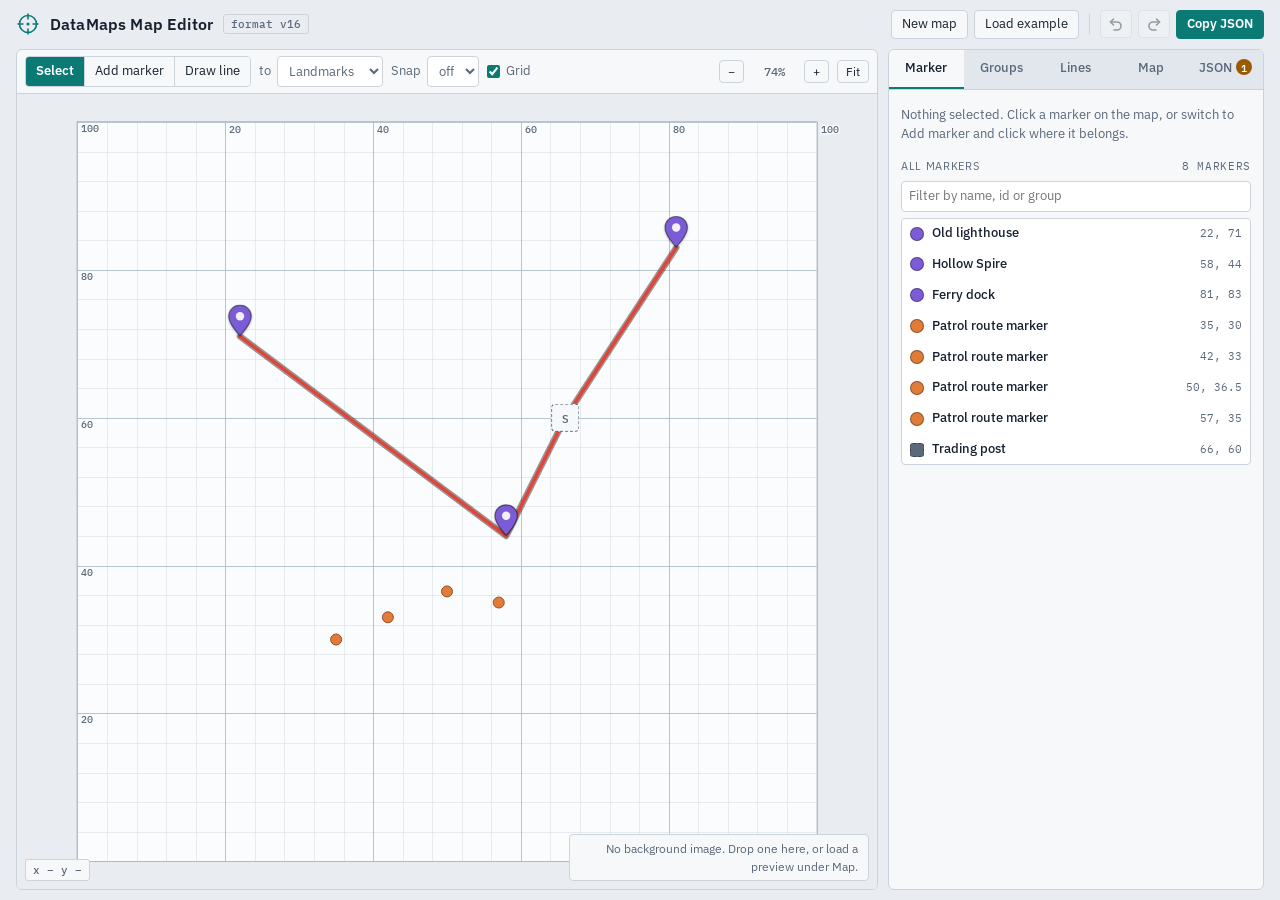
==== index.html @ ff197773 "Rename DataMaps Map Editor.html to index.html" ====
<!doctype html><html><head><meta charset=utf8><meta name=viewport content="width=device-width,initial-scale=1,viewport-fit=cover"><style>:root{color-scheme:light;box-sizing:border-box;padding-top:env(safe-area-inset-top,0px);padding-bottom:env(safe-area-inset-bottom,0px)}html{scroll-padding-top:env(safe-area-inset-top,0px)}body{margin:0;padding:0;font:14px -apple-system,BlinkMacSystemFont,sans-serif;background:#fff;color:#000}img{max-width:100%}[hidden]:not([hidden=until-found i]){display:none!important}</style></head><body>
<title>DataMaps Map Editor</title>
<meta name="claude:viewport-fit-sides" content="cover">
<link rel="preconnect" href="https://fonts.googleapis.com">
<link rel="stylesheet" href="https://fonts.googleapis.com/css2?family=IBM+Plex+Mono:wght@400;500&family=IBM+Plex+Sans:wght@400;500;600&display=swap">
<style>
/* Layout: a drafting workbench. Left is the pan/zoom map surface with its toolbar, right is a tabbed inspector (Marker, Groups, Map, JSON). Stacks on phones. */
:root{
  --bg:#e9edf1; --panel:#f7f8fa; --panel2:#e2e7ed; --field:#ffffff;
  --ink:#16202e; --muted:#5a687a; --line:#cbd3dd;
  --accent:#0b7a75; --accent-ink:#ffffff; --accent-soft:#d6ecea;
  --stage:#fbfcfd; --grid:#d5dce4; --grid-strong:#a7b6c6; --label:#5a687a;
  --danger:#b3261e; --warn:#9a5b00; --info:#2a5f9e; --sel:#e8590c;
  --sans:'IBM Plex Sans',system-ui,-apple-system,'Segoe UI',sans-serif;
  --mono:'IBM Plex Mono',ui-monospace,SFMono-Regular,Menlo,monospace;
}
@media (prefers-color-scheme: dark){
  :root:not([data-theme="light"]){
    --bg:#0e141b; --panel:#171f29; --panel2:#212b37; --field:#0f161e;
    --ink:#e4eaf1; --muted:#92a1b3; --line:#2b3745;
    --accent:#3cc4bb; --accent-ink:#06211f; --accent-soft:#143532;
    --stage:#0c1218; --grid:#1d2937; --grid-strong:#3a4c61; --label:#8b9bad;
    --danger:#ff8a80; --warn:#f0b35a; --info:#7ab2f2; --sel:#ff9f43;
    color-scheme:dark;
  }
}
:root[data-theme="dark"]{
  --bg:#0e141b; --panel:#171f29; --panel2:#212b37; --field:#0f161e;
  --ink:#e4eaf1; --muted:#92a1b3; --line:#2b3745;
  --accent:#3cc4bb; --accent-ink:#06211f; --accent-soft:#143532;
  --stage:#0c1218; --grid:#1d2937; --grid-strong:#3a4c61; --label:#8b9bad;
  --danger:#ff8a80; --warn:#f0b35a; --info:#7ab2f2; --sel:#ff9f43;
  color-scheme:dark;
}
*{box-sizing:border-box}
html,body{height:100%}
body{
  margin:0; background:var(--bg); color:var(--ink);
  font:13px/1.45 var(--sans);
  padding-block:0;
  padding-left:max(16px,env(safe-area-inset-left,0px));
  padding-right:max(16px,env(safe-area-inset-right,0px));
}
button,input,select,textarea{font:inherit;color:inherit}
.app{height:100%;display:grid;grid-template-rows:auto minmax(0,1fr);gap:10px;padding-block:10px}
.top{display:flex;align-items:center;gap:12px;flex-wrap:wrap;min-width:0}
.brand{display:flex;align-items:center;gap:10px;min-width:0}
.brand svg{flex:none;color:var(--accent)}
.brand h1{margin:0;font-size:16px;font-weight:600;letter-spacing:.01em;text-wrap:balance}
.chip{font:500 11px var(--mono);padding:2px 7px;border:1px solid var(--line);border-radius:3px;color:var(--muted)}
.actions{margin-left:auto;display:flex;align-items:center;gap:6px;flex-wrap:wrap}
.sep{width:1px;height:20px;background:var(--line);margin:0 4px}

.btn{display:inline-flex;align-items:center;justify-content:center;gap:6px;padding:5px 10px;border:1px solid var(--line);background:var(--panel);border-radius:4px;cursor:pointer;line-height:1.3;white-space:nowrap}
.btn:hover{background:var(--panel2)}
.btn:disabled{opacity:.4;cursor:default}
.btn.primary{background:var(--accent);border-color:var(--accent);color:var(--accent-ink);font-weight:600}
.btn.primary:hover{filter:brightness(1.08)}
.btn.danger{color:var(--danger);border-color:currentColor}
.btn.icon{padding:5px 7px}
.btn.small{padding:3px 8px;font-size:12px}
:focus-visible{outline:2px solid var(--accent);outline-offset:1px}

.work{display:grid;grid-template-columns:minmax(0,1fr) 376px;gap:10px;min-height:0}
.canvas-wrap,.side{display:flex;flex-direction:column;min-height:0;min-width:0;border:1px solid var(--line);border-radius:6px;background:var(--panel);overflow:hidden}
.toolbar{display:flex;align-items:center;gap:8px;flex-wrap:wrap;padding:6px 8px;border-bottom:1px solid var(--line)}
.toolbar .grow{flex:1}
.inl{display:inline-flex;align-items:center;gap:6px;color:var(--muted)}
.inl select{width:auto;max-width:170px}
.seg{display:inline-flex;border:1px solid var(--line);border-radius:4px;overflow:hidden}
.seg button{border:0;background:var(--panel);padding:5px 10px;cursor:pointer;border-right:1px solid var(--line)}
.seg button:last-child{border-right:0}
.seg button[aria-pressed="true"]{background:var(--accent);color:var(--accent-ink);font-weight:600}
#zoomlbl{font:500 12px var(--mono);min-width:44px;text-align:center;color:var(--muted)}

#vp{position:relative;flex:1;min-height:0;overflow:hidden;touch-action:none;background:var(--bg);cursor:grab;user-select:none;-webkit-user-select:none}
#vp.add{cursor:crosshair}
#vp.panning{cursor:grabbing}
#vp.dropping{outline:2px dashed var(--accent);outline-offset:-6px}
#stage{position:absolute;left:0;top:0;transform-origin:0 0;box-shadow:0 0 0 1px var(--grid-strong)}
#bgimg{position:absolute;inset:0;width:100%;height:100%;display:block;pointer-events:none;-webkit-user-drag:none}
#grid{position:absolute;inset:0;width:100%;height:100%;pointer-events:none}
#mlayer{position:absolute;inset:0;pointer-events:none;overflow:hidden}
#llayer{position:absolute;inset:0;width:100%;height:100%;pointer-events:none;overflow:hidden}
#llayer .lhit{fill:none;stroke:transparent;stroke-width:14;pointer-events:stroke;cursor:pointer}
#llayer .vtx{pointer-events:auto;cursor:move;fill:var(--panel);stroke:var(--accent);stroke-width:2.5}
#llayer .vtx.sel{fill:var(--sel);stroke:var(--sel)}
#llayer .mid{pointer-events:auto;cursor:copy;fill:var(--accent);opacity:.55}
#llayer .mid:hover{opacity:1}
#vp.line{cursor:crosshair}
.mk{position:absolute;left:0;top:0;width:0;height:0;pointer-events:auto;cursor:pointer}
.mk>*{position:absolute;display:block}
.mk .pin{filter:drop-shadow(0 1px 1px rgba(0,0,0,.35))}
.mk .dot{border-radius:50%;box-sizing:border-box}
.mk .ico{display:grid;place-items:center;border:1.5px dashed var(--muted);background:var(--panel);color:var(--muted);font:600 11px var(--mono);border-radius:4px;box-sizing:border-box}
.mk img.ico-img{object-fit:contain;image-rendering:auto}
.mk.sel .pin{filter:drop-shadow(0 0 0 var(--sel)) drop-shadow(0 0 3px var(--sel)) drop-shadow(0 0 3px var(--sel))}
.mk.sel .dot,.mk.sel .ico,.mk.sel .ico-img{outline:2px solid var(--sel);outline-offset:2px}
#readout{position:absolute;left:8px;bottom:8px;font:500 11px var(--mono);padding:3px 7px;background:var(--panel);border:1px solid var(--line);border-radius:3px;color:var(--muted);pointer-events:none}
#hint{position:absolute;right:8px;bottom:8px;max-width:min(300px,calc(100% - 190px));padding:5px 10px;background:var(--panel);border:1px solid var(--line);border-radius:4px;color:var(--muted);font-size:12px;text-align:right;pointer-events:none}

.tabs{display:flex;border-bottom:1px solid var(--line);background:var(--panel2)}
.tabs button{flex:1;border:0;background:transparent;padding:9px 6px;cursor:pointer;color:var(--muted);border-bottom:2px solid transparent;font-weight:500;position:relative}
.tabs button[aria-selected="true"]{color:var(--ink);background:var(--panel);border-bottom-color:var(--accent)}
.badge{display:inline-block;min-width:16px;padding:0 4px;margin-left:4px;border-radius:8px;background:var(--warn);color:var(--panel);font:600 10px/16px var(--mono);text-align:center}
.tabpanel{flex:1;min-height:0;overflow:auto;padding:12px}
.tabpanel[hidden]{display:none}

.f{display:grid;gap:3px;margin-bottom:10px;min-width:0}
.f>span,.lbl{font-size:11px;color:var(--muted);text-transform:uppercase;letter-spacing:.06em}
.f small{color:var(--muted);font-size:11px}
input[type=text],input[type=number],input[type=search],select,textarea{width:100%;min-width:0;background:var(--field);border:1px solid var(--line);border-radius:4px;padding:5px 7px}
input[type=color]{width:36px;height:28px;padding:1px;border:1px solid var(--line);border-radius:4px;background:var(--field);cursor:pointer}
textarea{resize:vertical;font-family:var(--mono);font-size:12px;tab-size:2}
input[type=checkbox]{accent-color:var(--accent);margin:0}
.row2{display:grid;grid-template-columns:1fr 1fr;gap:8px}
.chk{display:flex;align-items:center;gap:8px;margin-bottom:8px}
.inline{display:flex;gap:6px;align-items:center}
.sechead{display:flex;align-items:center;justify-content:space-between;margin:16px 0 6px;font-size:11px;text-transform:uppercase;letter-spacing:.06em;color:var(--muted)}
.sechead:first-child{margin-top:0}
.empty{color:var(--muted);margin:4px 0 10px}
.mk-head{display:flex;align-items:center;gap:8px;margin-bottom:10px}
.mk-head b{min-width:0;overflow:hidden;text-overflow:ellipsis;white-space:nowrap}
.sw{flex:none;width:14px;height:14px;border-radius:50%;border:1px solid rgba(0,0,0,.35);background:var(--muted)}
.sw.sq{border-radius:3px;border-style:dashed}
.btnrow{display:flex;gap:6px;flex-wrap:wrap}

.list{display:grid;gap:2px;max-height:300px;overflow:auto;border:1px solid var(--line);border-radius:4px;background:var(--field);margin-top:6px}
.list .row{display:flex;align-items:center;gap:8px;border:0;background:transparent;padding:5px 8px;text-align:left;cursor:pointer;min-width:0}
.list .row:hover{background:var(--panel2)}
.list .row[aria-current="true"]{background:var(--accent-soft)}
.list .row b{flex:1;min-width:0;overflow:hidden;text-overflow:ellipsis;white-space:nowrap;font-weight:500}
.list .row code,.mono{font-family:var(--mono);font-size:11px;color:var(--muted)}
.list .more{padding:6px 8px;color:var(--muted);font-size:12px}

.gcard{border:1px solid var(--line);border-radius:5px;margin-bottom:8px;background:var(--field);overflow:hidden}
.gcard.active{border-color:var(--accent)}
.ghead{display:flex;align-items:center;gap:8px;padding:6px 8px;cursor:pointer;min-width:0}
.ghead .gname{flex:1;min-width:0;overflow:hidden;text-overflow:ellipsis;white-space:nowrap;font-weight:500}
.ghead .gcount{font:500 11px var(--mono);color:var(--muted)}
.eye{border:0;background:transparent;padding:2px;cursor:pointer;color:var(--ink);display:grid;place-items:center}
.eye[aria-pressed="false"]{color:var(--muted);opacity:.6}
.geditor{padding:10px;border-top:1px solid var(--line);background:var(--panel)}
.colorrow{display:flex;align-items:center;gap:8px}
.colorrow code{font-family:var(--mono);font-size:11px;color:var(--muted)}

.warns{display:grid;gap:4px;margin-bottom:12px}
.warn{display:flex;gap:8px;padding:6px 8px;border:1px solid var(--line);border-left-width:3px;border-radius:3px;background:var(--field);font-size:12px}
.warn.w{border-left-color:var(--warn)} .warn.e{border-left-color:var(--danger)} .warn.i{border-left-color:var(--info)}
.warn.ok{border-left-color:var(--accent)}
#out,#in{width:100%;min-height:200px;white-space:pre;overflow:auto;font-size:11.5px;line-height:1.5}
#in{min-height:110px}
.err{color:var(--danger);font-size:12px;margin:6px 0 0;white-space:pre-wrap}
.note{font-size:12px;color:var(--muted);margin:0 0 10px}
code.k{font-family:var(--mono);font-size:11.5px;background:var(--panel2);padding:0 4px;border-radius:3px}

#toast{position:fixed;left:50%;bottom:calc(18px + env(safe-area-inset-bottom,0px));transform:translate(-50%,20px);opacity:0;pointer-events:none;background:var(--ink);color:var(--bg);padding:8px 14px;border-radius:5px;font-size:13px;transition:opacity .18s,transform .18s;z-index:30;max-width:calc(100% - 32px)}
#toast.show{opacity:1;transform:translate(-50%,0)}
@media (prefers-reduced-motion:reduce){#toast{transition:none}}

@media (max-width:860px){
  html,body{height:auto}
  .app{height:auto;min-height:100%;grid-template-rows:auto auto}
  .work{grid-template-columns:minmax(0,1fr)}
  .canvas-wrap{height:auto}
  #vp{flex:none;height:56vh;min-height:300px}
  .side{overflow:visible}
  .tabpanel{overflow:visible}
  .list{max-height:260px}
  .actions{margin-left:0}
}
</style>

<div class="app">
  <header class="top">
    <div class="brand">
      <svg width="24" height="24" viewBox="0 0 24 24" fill="none" stroke="currentColor" stroke-width="1.6" aria-hidden="true"><circle cx="12" cy="12" r="8.5"/><path d="M12 1.5v6M12 16.5v6M1.5 12h6M16.5 12h6"/><circle cx="12" cy="12" r="1.6" fill="currentColor" stroke="none"/></svg>
      <h1>DataMaps Map Editor</h1>
      <span class="chip">format v16</span>
    </div>
    <div class="actions">
      <button class="btn" id="b-new" type="button">New map</button>
      <button class="btn" id="b-ex" type="button">Load example</button>
      <span class="sep"></span>
      <button class="btn icon" id="b-undo" type="button" aria-label="Undo" title="Undo (Ctrl+Z)"><svg width="16" height="16" viewBox="0 0 16 16" fill="none" stroke="currentColor" stroke-width="1.6" stroke-linecap="round" stroke-linejoin="round"><path d="M5.5 3 2.5 6l3 3"/><path d="M2.5 6h6.5a4 4 0 0 1 0 8H6"/></svg></button>
      <button class="btn icon" id="b-redo" type="button" aria-label="Redo" title="Redo (Ctrl+Shift+Z)"><svg width="16" height="16" viewBox="0 0 16 16" fill="none" stroke="currentColor" stroke-width="1.6" stroke-linecap="round" stroke-linejoin="round"><path d="m10.5 3 3 3-3 3"/><path d="M13.5 6H7a4 4 0 0 0 0 8h3"/></svg></button>
      <button class="btn primary" id="b-copy" type="button">Copy JSON</button>
    </div>
  </header>

  <main class="work">
    <section class="canvas-wrap" aria-label="Map surface">
      <div class="toolbar">
        <div class="seg" role="group" aria-label="Tool">
          <button type="button" id="t-select" aria-pressed="true" title="Select and move markers (Esc)">Select</button>
          <button type="button" id="t-add" aria-pressed="false" title="Click the map to add a marker (A)">Add marker</button>
          <button type="button" id="t-line" aria-pressed="false" title="Click to place line points. Double-click or Enter to finish (L)">Draw line</button>
        </div>
        <label class="inl">to <select id="active-group" aria-label="Group for new markers"></select></label>
        <label class="inl">Snap <select id="snap" aria-label="Snap to grid"><option value="0">off</option><option value="1">1</option><option value="5">5</option><option value="10">10</option></select></label>
        <label class="inl"><input type="checkbox" id="show-grid" checked> Grid</label>
        <span class="grow"></span>
        <button class="btn small" id="z-out" type="button" aria-label="Zoom out">−</button>
        <span id="zoomlbl">100%</span>
        <button class="btn small" id="z-in" type="button" aria-label="Zoom in">+</button>
        <button class="btn small" id="z-fit" type="button" title="Fit map to view (F)">Fit</button>
      </div>
      <div id="vp">
        <div id="stage"><img id="bgimg" alt="" hidden></div>
        <canvas id="grid"></canvas>
        <svg id="llayer" aria-hidden="true"></svg>
        <div id="mlayer"></div>
        <div id="hint">No background image. Drop one here, or load a preview under Map.</div>
        <div id="readout">x – y –</div>
      </div>
    </section>

    <aside class="side">
      <div class="tabs" role="tablist" aria-label="Inspector">
        <button type="button" role="tab" id="tab-marker" aria-selected="true" data-tab="marker">Marker</button>
        <button type="button" role="tab" id="tab-groups" aria-selected="false" data-tab="groups">Groups</button>
        <button type="button" role="tab" id="tab-lines" aria-selected="false" data-tab="lines">Lines</button>
        <button type="button" role="tab" id="tab-map" aria-selected="false" data-tab="map">Map</button>
        <button type="button" role="tab" id="tab-json" aria-selected="false" data-tab="json">JSON<span class="badge" id="warn-badge" hidden>0</span></button>
      </div>

      <div class="tabpanel" id="p-marker" role="tabpanel" aria-labelledby="tab-marker">
        <div id="mk-form"></div>
        <div class="sechead"><span>All markers</span><span id="mk-total" class="mono"></span></div>
        <input type="search" id="mk-filter" placeholder="Filter by name, id or group" aria-label="Filter markers">
        <div id="mk-list" class="list"></div>
      </div>

      <div class="tabpanel" id="p-groups" role="tabpanel" aria-labelledby="tab-groups" hidden>
        <p class="note">Every marker belongs to one group. Groups appear in the map legend, and each group uses one style.</p>
        <div class="btnrow" style="margin-bottom:10px"><button class="btn" id="g-add" type="button">Add group</button></div>
        <div id="groups"></div>
        <input type="file" id="icon-file" accept="image/*" hidden>
      </div>

      <div class="tabpanel" id="p-lines" role="tabpanel" aria-labelledby="tab-lines" hidden>
        <p class="note">Lines are saved as polyline overlays on the background, using the coordinate system you set. Use them for train lines, roads or borders. Points snap to nearby markers, so a line can run through stations.</p>
        <div id="l-warn" class="note" hidden>This map has multiple backgrounds. Their overlays are kept in the JSON but can't be edited here.</div>
        <div class="btnrow" style="margin-bottom:10px"><button class="btn" id="l-new" type="button">Draw new line</button></div>
        <div id="l-list" class="list" style="margin-top:0;margin-bottom:12px"></div>
        <div id="l-edit"></div>
      </div>

      <div class="tabpanel" id="p-map" role="tabpanel" aria-labelledby="tab-map" hidden>
        <div class="sechead"><span>Schema</span></div>
        <label class="f"><span>$schema URL</span><input type="text" id="schema" spellcheck="false"><small>Defaults to dovedale.wiki. Edit it if your extension path differs.</small></label>

        <div class="sechead"><span>Background</span></div>
        <label class="f"><span>Image file name on the wiki</span><input type="text" id="bg-image" placeholder="e.g. Throne World map.jpg" spellcheck="false"></label>
        <div class="btnrow" style="margin-bottom:10px">
          <button class="btn" id="bg-pick" type="button">Load preview image…</button>
          <button class="btn" id="bg-clear" type="button">Remove</button>
        </div>
        <input type="file" id="bg-file" accept="image/*" hidden>
        <p class="note">The preview stays in this browser. Only the file name goes into the JSON, so upload the same image to your wiki.</p>
        <label class="chk"><input type="checkbox" id="bg-pix"> Pixelated (keep pixel art sharp)</label>
        <div id="bg-extra" class="note" hidden></div>

        <div class="sechead"><span>Coordinate system</span></div>
        <label class="chk"><input type="checkbox" id="crs-default"> Use the wiki default (0–100, Y grows upward)</label>
        <div class="f"><span>Axis order</span>
          <select id="crs-order"><option value="latlon">latlon: [Y, X]</option><option value="yx">yx: [Y, X]</option><option value="xy">xy: [X, Y]</option></select>
        </div>
        <div class="row2">
          <label class="f"><span id="l-tl-a">topLeft Y</span><input type="number" step="any" id="crs-tl-a"></label>
          <label class="f"><span id="l-tl-b">topLeft X</span><input type="number" step="any" id="crs-tl-b"></label>
          <label class="f"><span id="l-br-a">bottomRight Y</span><input type="number" step="any" id="crs-br-a"></label>
          <label class="f"><span id="l-br-b">bottomRight X</span><input type="number" step="any" id="crs-br-b"></label>
        </div>
        <div class="btnrow" style="margin-bottom:6px">
          <button class="btn small" id="pre-up" type="button">0–100, Y up</button>
          <button class="btn small" id="pre-down" type="button">0–100, Y down</button>
          <button class="btn small" id="pre-px" type="button">Image pixels</button>
        </div>
        <p class="note">The corners are the real corners of the image. If topLeft has the larger Y, Y grows upward. Changing them moves markers visually, not numerically.</p>

        <div class="sechead"><span>Settings</span></div>
        <div class="f"><span>Backdrop color</span>
          <div class="colorrow"><input type="color" id="bd-color" value="#0b120d"><code id="bd-val">none</code><button class="btn small" id="bd-clear" type="button">Clear</button></div>
        </div>
        <label class="chk"><input type="checkbox" id="show-coords"> Show cursor coordinates on the wiki</label>
      </div>

      <div class="tabpanel" id="p-json" role="tabpanel" aria-labelledby="tab-json" hidden>
        <div class="sechead"><span>Checks</span></div>
        <div class="warns" id="warns"></div>
        <div class="sechead"><span>Map source</span><button class="btn small" id="out-copy" type="button">Copy</button></div>
        <textarea id="out" readonly spellcheck="false" aria-label="Generated JSON"></textarea>
        <p class="note" style="margin-top:8px">Paste this into the <code class="k">Map:</code> page's source editor.</p>
        <div class="sechead"><span>Load existing JSON</span></div>
        <textarea id="in" spellcheck="false" placeholder="Paste a DataMaps JSON document here to edit it" aria-label="JSON to load"></textarea>
        <div class="btnrow" style="margin-top:6px"><button class="btn" id="b-load" type="button">Load JSON</button></div>
        <div class="err" id="in-err"></div>
      </div>
    </aside>
  </main>
</div>
<div id="toast" role="status" aria-live="polite"></div>

<script>
(() => {
'use strict';
const $ = (s, r = document) => r.querySelector(s);
const $$ = (s, r = document) => [...r.querySelectorAll(s)];
const esc = s => String(s ?? '').replace(/[&<>"']/g, c => ({'&':'&amp;','<':'&lt;','>':'&gt;','"':'&quot;',"'":'&#39;'}[c]));
const clamp = (v, a, b) => Math.min(b, Math.max(a, v));
const rnd = n => Math.round(n * 1000) / 1000;
const ID_RE = /^[A-Za-z0-9_-]+$/;
const SCHEMA = 'https://dovedale.wiki/extensions/DataMaps/schemas/v17.json';
const PALETTE = ['#7c5cd6','#e07b39','#2a9d8f','#d94f70','#3d7be0','#8a9a1b','#c58a00','#5b6b7c'];
const KNOWN_TOP = ['$schema','crs','background','backgrounds','settings','groups','markers'];

/* ---------- document model ---------- */
const defaultCrs = () => ({ order: 'latlon', topLeft: [100, 0], bottomRight: [0, 100] });
const blankDoc = () => ({
  $schema: SCHEMA, crs: defaultCrs(), useDefaultCrs: true,
  background: { image: '' }, settings: { backdropColor: '', showCoordinates: true },
  groups: {}, markers: {}, lines: [], otherOverlays: [], extra: {}
});
function exampleDoc() {
  const d = blankDoc();
  d.groups = {
    landmarks: { name: 'Landmarks', pinColor: '#7c5cd6', size: 32, article: 'Landmarks' },
    patrols: { name: 'Patrol route', fillColor: '#e07b39', size: 6, strokeWidth: 1 },
    shops: { name: 'Shops', icon: 'Shop icon.png', size: [28, 28] }
  };
  d.markers = {
    landmarks: [
      { id: 'old-lighthouse', x: 22, y: 71, name: 'Old lighthouse', description: 'Visible from the south coast.\nThe lamp room is locked.', article: 'Old lighthouse' },
      { x: 58, y: 44, name: 'Hollow Spire' },
      { x: 81, y: 83, name: 'Ferry dock' }
    ],
    patrols: [{ x: 35, y: 30 }, { x: 42, y: 33 }, { x: 50, y: 36.5 }, { x: 57, y: 35 }],
    shops: [{ x: 66, y: 60, name: 'Trading post' }]
  };
  d.lines = [{ name: 'Coast line', color: '#e0453a', pts: [[22, 71], [58, 44], [66, 60], [81, 83]] }];
  return d;
}
let doc = exampleDoc();

const ui = {
  selL: null, selV: null, lineOpen: false, cur: null, armLine: null,
  sel: null, active: null, tool: 'select', hidden: new Set(), exp: null, armDel: null,
  k: 1, tx: 0, ty: 0, imgs: {}, snap: 0, grid: true, tab: 'marker', fitted: false, iconFor: null
};
const vp = $('#vp'), stage = $('#stage'), bgimg = $('#bgimg'), mlayer = $('#mlayer'), gridc = $('#grid');

/* ---------- coordinates ---------- */
function bounds() {
  const c = doc.crs, tl = c.topLeft, br = c.bottomRight;
  return c.order === 'xy'
    ? { x0: tl[0], y0: tl[1], x1: br[0], y1: br[1] }
    : { y0: tl[0], x0: tl[1], y1: br[0], x1: br[1] };
}
function bgPreview() {
  const name = doc.background.image || (doc.extra.backgrounds && doc.extra.backgrounds[0] && doc.extra.backgrounds[0].image);
  return (name && ui.imgs[name]) || null;
}
function view() {
  const b = bounds(); const im = bgPreview();
  const dx = (b.x1 - b.x0) || 1, dy = (b.y1 - b.y0) || 1;
  let W, H;
  if (im) { W = im.w; H = im.h; }
  else { const a = Math.abs(dx / dy); if (a >= 1) { W = 1000; H = 1000 / a; } else { H = 1000; W = 1000 * a; } }
  return { b, dx, dy, W, H };
}
const toScreen = (v, x, y) => ({ sx: ui.tx + (x - v.b.x0) / v.dx * v.W * ui.k, sy: ui.ty + (y - v.b.y0) / v.dy * v.H * ui.k });
const fromScreen = (v, sx, sy) => ({ x: v.b.x0 + (sx - ui.tx) / (v.W * ui.k) * v.dx, y: v.b.y0 + (sy - ui.ty) / (v.H * ui.k) * v.dy });
const snapv = n => ui.snap ? Math.round(n / ui.snap) * ui.snap : n;

/* ---------- groups and markers helpers ---------- */
const gStyle = g => ('icon' in g) ? 'icon' : ('pinColor' in g ? 'pin' : 'circle');
function hex6(c, def = '#888888') {
  if (typeof c !== 'string') return def;
  c = c.trim();
  if (/^#[0-9a-f]{6}$/i.test(c)) return c.toLowerCase();
  const m = /^#([0-9a-f])([0-9a-f])([0-9a-f])$/i.exec(c);
  return m ? ('#' + m[1] + m[1] + m[2] + m[2] + m[3] + m[3]).toLowerCase() : def;
}
const groupColor = g => hex6(g.pinColor || g.fillColor, '#888888');
const curMarker = () => ui.sel && doc.markers[ui.sel.g] && doc.markers[ui.sel.g][ui.sel.i] || null;
function sizeWH(g) {
  const s = g.size;
  if (Array.isArray(s)) return [Number(s[0]) || 32, Number(s[1]) || 32];
  return [Number(s) || 32, Number(s) || 32];
}
function nextGroupId() { let n = 1; while (doc.groups['group-' + n]) n++; return 'group-' + n; }

/* ---------- history ---------- */
const hist = { stack: [], i: -1, timer: null };
const DRAFT = 'datamaps-editor-draft-v1';
function pushHist() {
  clearTimeout(hist.timer); hist.timer = null;
  const s = JSON.stringify(doc);
  if (hist.stack[hist.i] !== s) {
    hist.stack = hist.stack.slice(0, hist.i + 1); hist.stack.push(s);
    if (hist.stack.length > 100) hist.stack.shift();
    hist.i = hist.stack.length - 1;
    try { localStorage.setItem(DRAFT, s); } catch (e) {}
  }
  updateUndoBtns();
}
function scheduleHist() { clearTimeout(hist.timer); hist.timer = setTimeout(pushHist, 450); updateUndoBtns(); }
function updateUndoBtns() { $('#b-undo').disabled = !(hist.i > 0 || hist.timer); $('#b-redo').disabled = !(hist.i < hist.stack.length - 1 && !hist.timer); }
function restore(s) {
  doc = JSON.parse(s);
  if (ui.sel && !curMarker()) ui.sel = null;
  if (ui.selL != null && !doc.lines[ui.selL]) { ui.selL = null; ui.selV = null; ui.lineOpen = false; }
  else if (ui.selL != null && ui.selV != null && !doc.lines[ui.selL].pts[ui.selV]) ui.selV = null;
  if (!doc.groups[ui.active]) ui.active = Object.keys(doc.groups)[0] || null;
  renderAll();
}
function undo() { if (hist.timer) pushHist(); if (hist.i > 0) { hist.i--; restore(hist.stack[hist.i]); updateUndoBtns(); } }
function redo() { if (hist.i < hist.stack.length - 1) { hist.i++; restore(hist.stack[hist.i]); updateUndoBtns(); } }

/* ---------- export ---------- */
function orderKeys(obj, first) {
  const out = {};
  first.forEach(k => { if (k in obj) out[k] = obj[k]; });
  Object.keys(obj).forEach(k => { if (!(k in out)) out[k] = obj[k]; });
  return out;
}
function exportGroup(g) {
  const o = {};
  const st = gStyle(g);
  for (const [k, v] of Object.entries(g)) {
    if (v === '' || v === undefined) continue;
    if (k === 'isDefault' && v === true) continue;
    if ((k === 'canSearchFor' || k === 'isCollectible' || k === 'wantsChecklistNumbering') && v === false) continue;
    if (k === 'strokeWidth' && Number(v) === 1) continue;
    if (k === 'size') {
      const [w, h] = sizeWH(g);
      if (st === 'icon') { if (!(w === 32 && h === 32)) o.size = (w === h && !Array.isArray(g.size)) ? w : [w, h]; }
      else if (st === 'pin') { if (w !== 32) o.size = w; }
      else if (w !== 5) o.size = w;
      continue;
    }
    o[k] = v;
  }
  return orderKeys(o, ['name', 'description', 'icon', 'pinColor', 'fillColor', 'strokeColor', 'strokeWidth', 'size', 'article', 'isDefault', 'isCollectible', 'canSearchFor']);
}
function exportMarker(m) {
  const o = {};
  for (const [k, v] of Object.entries(m)) {
    if (v === '' || v === undefined || v === null) continue;
    if (k === 'x' || k === 'y') { o[k] = rnd(Number(v) || 0); continue; }
    if (k === 'description') {
      const lines = String(v).split('\n').map(s => s.trim()).filter(Boolean);
      if (!lines.length) continue;
      o.description = lines.length === 1 ? lines[0] : lines;
      continue;
    }
    o[k] = v;
  }
  if (!('x' in o)) o.x = 0;
  if (!('y' in o)) o.y = 0;
  return orderKeys(o, ['id', 'x', 'y', 'name', 'description', 'image', 'article', 'icon']);
}
function exportLines() {
  const xy = doc.crs.order === 'xy';
  return (doc.lines || []).filter(L => L.pts.length >= 2).map(L => {
    const o = { path: L.pts.map(p => xy ? [rnd(p[0]), rnd(p[1])] : [rnd(p[1]), rnd(p[0])]) };
    const hx = hex6(L.color, '#e0453a');
    const c = L.rawColor !== undefined ? L.rawColor : [1, 3, 5].map(i => parseInt(hx.slice(i, i + 2), 16));
    o.color = c;
    if (L.name) o.name = L.name;
    return o;
  });
}
function buildOutput() {
  const out = {};
  if (doc.$schema) out.$schema = doc.$schema;
  if (!doc.useDefaultCrs) {
    const c = doc.crs;
    out.crs = orderKeys({ order: c.order, topLeft: c.topLeft, bottomRight: c.bottomRight, ...(c.rotation !== undefined ? { rotation: c.rotation } : {}) }, ['order', 'topLeft', 'bottomRight', 'rotation']);
  }
  const bg = doc.background || {};
  const bgKeys = Object.keys(bg).filter(k => bg[k] !== '' && bg[k] !== undefined && !(k === 'pixelated' && bg[k] === false));
  if (!doc.extra.backgrounds) {
    const o = Object.fromEntries(bgKeys.map(k => [k, bg[k]]));
    const ov = [...exportLines(), ...(doc.otherOverlays || [])];
    if (ov.length && (o.image || o.tiles)) o.overlays = ov;
    const ks = Object.keys(o);
    if (ks.length === 1 && ks[0] === 'image') out.background = o.image;
    else if (ks.length) out.background = orderKeys(o, ['image', 'at', 'pixelated', 'associatedLayer', 'overlays']);
  }
  const s = {};
  if (doc.settings.backdropColor) s.backdropColor = doc.settings.backdropColor;
  if (doc.settings.showCoordinates === false) s.showCoordinates = false;
  for (const [k, v] of Object.entries(doc.settings)) if (!['backdropColor', 'showCoordinates'].includes(k)) s[k] = v;
  if (Object.keys(s).length) out.settings = s;
  const groups = {};
  for (const [id, g] of Object.entries(doc.groups)) groups[id] = exportGroup(g);
  if (Object.keys(groups).length) out.groups = groups;
  const markers = {};
  const keys = [...Object.keys(doc.groups), ...Object.keys(doc.markers).filter(k => !(k in doc.groups))];
  for (const id of keys) {
    const arr = (doc.markers[id] || []).map(exportMarker);
    if (arr.length) markers[id] = arr;
  }
  if (Object.keys(markers).length) out.markers = markers;
  for (const [k, v] of Object.entries(doc.extra)) out[k] = v;
  return out;
}
const currentJSON = () => JSON.stringify(buildOutput(), null, '\t');

/* ---------- import ---------- */
function importDoc(obj) {
  if (!obj || typeof obj !== 'object' || Array.isArray(obj)) throw new Error('The JSON must be an object with groups and markers.');
  obj = JSON.parse(JSON.stringify(obj));
  const d = blankDoc();
  d.$schema = typeof obj.$schema === 'string' ? obj.$schema : '';
  if (obj.crs && typeof obj.crs === 'object') {
    const num = (p, def) => Array.isArray(p) && p.length === 2 && p.every(n => typeof n === 'number') ? p : def;
    d.crs = { ...obj.crs,
      order: ['latlon', 'yx', 'xy'].includes(obj.crs.order) ? obj.crs.order : 'latlon',
      topLeft: num(obj.crs.topLeft, [0, 0]), bottomRight: num(obj.crs.bottomRight, [100, 100]) };
    d.useDefaultCrs = false;
  }
  if (typeof obj.background === 'string') d.background = { image: obj.background };
  else if (obj.background && typeof obj.background === 'object') d.background = obj.background;
  if (Array.isArray(d.background.overlays)) {
    const xy = d.crs.order === 'xy';
    d.background.overlays.forEach(o => {
      if (o && Array.isArray(o.path)) {
        const pts = o.path.filter(p => Array.isArray(p) && p.length === 2 && p.every(n => typeof n === 'number')).map(p => xy ? [p[0], p[1]] : [p[1], p[0]]);
        const arr = Array.isArray(o.color) && o.color.length >= 3 && o.color.slice(0, 3).every(n => typeof n === 'number');
        const L = { name: o.name || '', color: typeof o.color === 'string' ? o.color : arr ? '#' + o.color.slice(0, 3).map(n => clamp(Math.round(n), 0, 255).toString(16).padStart(2, '0')).join('') : '#e0453a', pts };
        if (o.color !== undefined && typeof o.color !== 'string' && o.color.length !== 3) L.rawColor = o.color;
        d.lines.push(L);
      } else d.otherOverlays.push(o);
    });
  }
  delete d.background.overlays;
  if (Array.isArray(obj.backgrounds)) d.extra.backgrounds = obj.backgrounds;
  if (obj.settings && typeof obj.settings === 'object') d.settings = { backdropColor: '', showCoordinates: true, ...obj.settings };
  if (obj.groups) {
    if (typeof obj.groups !== 'object' || Array.isArray(obj.groups)) throw new Error('"groups" must be an object keyed by group ID.');
    d.groups = obj.groups;
    for (const g of Object.values(d.groups)) { if (Array.isArray(g.description)) g.description = g.description.join('\n'); }
  }
  if (obj.markers) {
    if (typeof obj.markers !== 'object' || Array.isArray(obj.markers)) throw new Error('"markers" must be an object keyed by group ID.');
    for (const [gid, arr] of Object.entries(obj.markers)) {
      if (!Array.isArray(arr)) throw new Error('Markers for "' + gid + '" must be an array.');
      d.markers[gid] = arr.map(m => {
        m = { ...m };
        if (!('y' in m) && 'lat' in m) { m.y = m.lat; delete m.lat; }
        if (!('x' in m) && 'lon' in m) { m.x = m.lon; delete m.lon; }
        m.x = Number(m.x) || 0; m.y = Number(m.y) || 0;
        if (Array.isArray(m.description)) m.description = m.description.join('\n');
        return m;
      });
    }
  }
  for (const [k, v] of Object.entries(obj)) if (!KNOWN_TOP.includes(k)) d.extra[k] = v;
  return d;
}

/* ---------- validation ---------- */
function validate() {
  const w = [];
  const b = bounds();
  if (b.x0 === b.x1 || b.y0 === b.y1) w.push(['e', 'The coordinate system has zero width or height. Change topLeft or bottomRight.']);
  if (!doc.$schema) w.push(['e', '$schema is required.']);
  else if (/yourWikiDomain/.test(doc.$schema)) w.push(['w', 'Replace yourWikiDomain in $schema with your wiki.']);
  if (!doc.background.image && !doc.extra.backgrounds && !doc.background.tiles) w.push(['i', 'No background image is set. The map will show only the backdrop.']);
  const ids = {};
  for (const [id, g] of Object.entries(doc.groups)) {
    if (!ID_RE.test(id)) w.push(['e', 'Group ID "' + id + '" may only use letters, digits, dashes and underscores.']);
    if (!g.name) w.push(['e', 'Group "' + id + '" needs a name.']);
    if (gStyle(g) === 'icon' && !g.icon) w.push(['e', 'Group "' + id + '" uses icons but has no icon file name.']);
  }
  for (const [gid, arr] of Object.entries(doc.markers)) {
    if (!(gid in doc.groups) && arr.length) w.push(['e', arr.length + ' marker(s) belong to "' + gid + '", which is not a group.']);
    let out = 0;
    arr.forEach(m => {
      if (m.id !== undefined && m.id !== '') { ids[m.id] = (ids[m.id] || 0) + 1; }
      const x = Number(m.x), y = Number(m.y);
      if (x < Math.min(b.x0, b.x1) || x > Math.max(b.x0, b.x1) || y < Math.min(b.y0, b.y1) || y > Math.max(b.y0, b.y1)) out++;
    });
    if (out) w.push(['w', out + ' marker(s) in "' + gid + '" sit outside the coordinate system.']);
  }
  for (const [id, n] of Object.entries(ids)) if (n > 1) w.push(['w', 'Marker ID "' + id + '" is used ' + n + ' times.']);
  const short = (doc.lines || []).filter(L => L.pts.length < 2).length;
  if (short) w.push(['w', short + ' line(s) have fewer than 2 points and are left out of the JSON.']);
  if ((doc.lines || []).length && !doc.background.image) w.push(['e', 'Lines are stored inside the background, so a background image file name is required. Without one, the lines are left out of the JSON.']);
  return w;
}

/* ---------- rendering: map ---------- */
function render() {
  const v = view();
  stage.style.width = v.W + 'px'; stage.style.height = v.H + 'px';
  stage.style.transform = 'translate(' + ui.tx + 'px,' + ui.ty + 'px) scale(' + ui.k + ')';
  stage.style.background = doc.settings.backdropColor || 'var(--stage)';
  const im = bgPreview();
  if (im) {
    bgimg.hidden = false;
    if (bgimg.getAttribute('src') !== im.url) bgimg.src = im.url;
    bgimg.style.imageRendering = doc.background.pixelated ? 'pixelated' : 'auto';
  } else { bgimg.hidden = true; bgimg.removeAttribute('src'); }
  $('#hint').hidden = !!im;
  $('#zoomlbl').textContent = Math.round(ui.k * 100) + '%';
  renderGrid(v);
  renderLines(v);
  renderMarkers(v);
}
function niceStep(raw) {
  const p = Math.pow(10, Math.floor(Math.log10(raw))), f = raw / p;
  return (f <= 1 ? 1 : f <= 2 ? 2 : f <= 5 ? 5 : 10) * p;
}
function renderGrid(v) {
  v = v || view();
  const r = vp.getBoundingClientRect(), dpr = window.devicePixelRatio || 1;
  const w = Math.round(r.width * dpr), h = Math.round(r.height * dpr);
  if (gridc.width !== w || gridc.height !== h) { gridc.width = w; gridc.height = h; }
  const ctx = gridc.getContext('2d');
  ctx.setTransform(dpr, 0, 0, dpr, 0, 0);
  ctx.clearRect(0, 0, r.width, r.height);
  if (!ui.grid) return;
  const cs = getComputedStyle(document.documentElement);
  const cMinor = cs.getPropertyValue('--grid').trim(), cMajor = cs.getPropertyValue('--grid-strong').trim(), cLabel = cs.getPropertyValue('--label').trim(), cHalo = cs.getPropertyValue('--stage').trim();
  const left = ui.tx, top = ui.ty, right = ui.tx + v.W * ui.k, bottom = ui.ty + v.H * ui.k;
  const vt = Math.max(top, 0), vb = Math.min(bottom, r.height), vl = Math.max(left, 0), vr = Math.min(right, r.width);
  if (vb <= vt || vr <= vl) return;
  const ppx = Math.abs(v.W * ui.k / v.dx), ppy = Math.abs(v.H * ui.k / v.dy);
  const sx = niceStep(90 / ppx), sy = niceStep(90 / ppy);
  const p0 = fromScreen(v, vl, vt), p1 = fromScreen(v, vr, vb);
  const xmin = Math.min(p0.x, p1.x), xmax = Math.max(p0.x, p1.x), ymin = Math.min(p0.y, p1.y), ymax = Math.max(p0.y, p1.y);
  const decx = Math.max(0, -Math.floor(Math.log10(sx))), decy = Math.max(0, -Math.floor(Math.log10(sy)));
  ctx.lineWidth = 1; ctx.font = '500 10px "IBM Plex Mono",monospace'; ctx.textBaseline = 'top';
  const lines = [];
  const minor = (step, ppu, lo, hi, vertical) => {
    const ms = step / 5; if (ms * ppu < 14) return;
    ctx.strokeStyle = cMinor; ctx.globalAlpha = .55; ctx.beginPath();
    for (let i = Math.ceil(lo / ms); i <= Math.floor(hi / ms); i++) {
      if (i % 5 === 0) continue;
      const s = vertical ? toScreen(v, i * ms, 0).sx : toScreen(v, 0, i * ms).sy;
      const q = Math.round(s) + .5;
      if (vertical) { ctx.moveTo(q, vt); ctx.lineTo(q, vb); } else { ctx.moveTo(vl, q); ctx.lineTo(vr, q); }
    }
    ctx.stroke(); ctx.globalAlpha = 1;
  };
  minor(sx, ppx, xmin, xmax, true); minor(sy, ppy, ymin, ymax, false);
  ctx.strokeStyle = cMajor; ctx.globalAlpha = .8; ctx.beginPath();
  for (let i = Math.ceil(xmin / sx); i <= Math.floor(xmax / sx); i++) {
    const s = Math.round(toScreen(v, i * sx, 0).sx) + .5; ctx.moveTo(s, vt); ctx.lineTo(s, vb); lines.push(['x', s, rnd(i * sx).toFixed(decx)]);
  }
  for (let i = Math.ceil(ymin / sy); i <= Math.floor(ymax / sy); i++) {
    const s = Math.round(toScreen(v, 0, i * sy).sy) + .5; ctx.moveTo(vl, s); ctx.lineTo(vr, s); lines.push(['y', s, rnd(i * sy).toFixed(decy)]);
  }
  ctx.stroke(); ctx.globalAlpha = 1;
  ctx.lineWidth = 3; ctx.lineJoin = 'round';
  for (const [t, s, txt] of lines) {
    const x = t === 'x' ? s + 3 : vl + 4, y = t === 'x' ? vt + 3 : s + 2;
    ctx.strokeStyle = cHalo; ctx.strokeText(txt, x, y); ctx.fillStyle = cLabel; ctx.fillText(txt, x, y);
  }
}
function shapeHTML(g) {
  const st = gStyle(g), size = sizeWH(g);
  if (st === 'pin') {
    const h = clamp(size[0], 14, 64), w = h * .75;
    return '<svg class="pin" width="' + w + '" height="' + h + '" viewBox="0 0 24 32" style="left:' + (-w / 2) + 'px;top:' + (-h) + 'px"><path d="M12 .8C5.8.8.8 5.7.8 11.8.8 20 12 31.2 12 31.2S23.2 20 23.2 11.8C23.2 5.7 18.2.8 12 .8z" fill="' + esc(g.pinColor || '#888') + '" stroke="rgba(0,0,0,.45)" stroke-width="1.2"/><circle cx="12" cy="11.8" r="4.2" fill="#fff" fill-opacity=".9"/></svg>';
  }
  if (st === 'circle') {
    const d = clamp((Number(g.size) || 5) * 2, 8, 40), sw = clamp(g.strokeWidth === undefined ? 1 : Number(g.strokeWidth) || 0, 0, 4);
    const fill = g.fillColor || '#888', stroke = g.strokeColor || 'color-mix(in srgb, ' + fill + ' 65%, black)';
    return '<span class="dot" style="width:' + d + 'px;height:' + d + 'px;left:' + (-d / 2) + 'px;top:' + (-d / 2) + 'px;background:' + esc(fill) + ';border:' + sw + 'px solid ' + esc(stroke) + '"></span>';
  }
  let [w, h] = size; const f = Math.min(1, 48 / Math.max(w, h)); w = Math.max(10, w * f); h = Math.max(10, h * f);
  const im = ui.imgs[g.icon];
  const pos = 'width:' + w + 'px;height:' + h + 'px;left:' + (-w / 2) + 'px;top:' + (-h / 2) + 'px';
  return im ? '<img class="ico-img" src="' + im.url + '" alt="" style="' + pos + '">'
            : '<span class="ico" style="' + pos + '">' + esc((g.name || '?').slice(0, 1).toUpperCase()) + '</span>';
}
function renderMarkers(v) {
  v = v || view();
  let h = '';
  for (const gid of Object.keys(doc.groups)) {
    if (ui.hidden.has(gid)) continue;
    const g = doc.groups[gid];
    (doc.markers[gid] || []).forEach((m, i) => {
      const p = toScreen(v, Number(m.x) || 0, Number(m.y) || 0);
      if (p.sx < -60 || p.sy < -80 || p.sx > vp.clientWidth + 60 || p.sy > vp.clientHeight + 60) return;
      const sel = ui.sel && ui.sel.g === gid && ui.sel.i === i;
      h += '<div class="mk' + (sel ? ' sel' : '') + '" data-g="' + esc(gid) + '" data-i="' + i + '" style="transform:translate(' + p.sx + 'px,' + p.sy + 'px)" title="' + esc(m.name || m.id || g.name || gid) + '">' + shapeHTML(g) + '</div>';
    });
  }
  mlayer.innerHTML = h;
}

/* ---------- rendering: panels ---------- */
function labelOf(m, gid) { return m.name || m.id || ((doc.groups[gid] && doc.groups[gid].name) || gid) + ' marker'; }
function swatch(g) {
  if (!g) return '<span class="sw"></span>';
  if (gStyle(g) === 'icon') { const im = ui.imgs[g.icon]; return im ? '<img class="sw sq" src="' + im.url + '" alt="" style="object-fit:contain;border:0">' : '<span class="sw sq"></span>'; }
  return '<span class="sw" style="background:' + esc(g.pinColor || g.fillColor || '#888') + '"></span>';
}
function renderInspector() {
  const box = $('#mk-form'), m = curMarker();
  if (!m) {
    box.innerHTML = '<p class="empty">Nothing selected. Click a marker on the map, or switch to Add marker and click where it belongs.</p>';
    return;
  }
  const gid = ui.sel.g, g = doc.groups[gid] || {};
  const dsc = typeof m.description === 'string' ? m.description : '';
  box.innerHTML =
    '<div class="mk-head" id="mk-head">' + swatch(g) + '<b>' + esc(labelOf(m, gid)) + '</b></div>' +
    '<div class="row2"><label class="f"><span>X</span><input type="number" step="any" data-mf="x" value="' + esc(m.x) + '"></label>' +
    '<label class="f"><span>Y</span><input type="number" step="any" data-mf="y" value="' + esc(m.y) + '"></label></div>' +
    '<label class="f"><span>Group</span><select data-mf="group">' + Object.keys(doc.groups).map(k => '<option value="' + esc(k) + '"' + (k === gid ? ' selected' : '') + '>' + esc(doc.groups[k].name || k) + '</option>').join('') + '</select></label>' +
    '<label class="f"><span>Name</span><input type="text" data-mf="name" value="' + esc(m.name || '') + '"></label>' +
    '<label class="f"><span>Description</span><textarea rows="4" data-mf="description" spellcheck="true">' + esc(dsc) + '</textarea><small>One line per paragraph. Wikitext works.</small></label>' +
    '<div class="row2"><label class="f"><span>ID</span><input type="text" data-mf="id" value="' + esc(m.id ?? '') + '" placeholder="auto" spellcheck="false"></label>' +
    '<label class="f"><span>Image file</span><input type="text" data-mf="image" value="' + esc(m.image || '') + '" spellcheck="false"></label></div>' +
    '<label class="f"><span>Read more article</span><input type="text" data-mf="article" value="' + esc(m.article || '') + '" placeholder="Page or Page|Label" spellcheck="false"></label>' +
    (gStyle(g) === 'icon' ? '<label class="f"><span>Icon override</span><input type="text" data-mf="icon" value="' + esc(m.icon || '') + '" placeholder="uses group icon" spellcheck="false"></label>' : '') +
    '<div class="btnrow"><button class="btn small" type="button" data-act="dup">Duplicate</button><button class="btn small danger" type="button" data-act="del">Delete marker</button></div>';
}
function syncXY() {
  const m = curMarker(); if (!m) return;
  ['x', 'y'].forEach(k => { const el = $('[data-mf="' + k + '"]'); if (el && document.activeElement !== el) el.value = m[k]; });
}
function renderList() {
  const q = $('#mk-filter').value.trim().toLowerCase();
  let rows = '', total = 0, shown = 0;
  for (const gid of Object.keys(doc.groups)) {
    (doc.markers[gid] || []).forEach((m, i) => {
      total++;
      const label = labelOf(m, gid);
      if (q && !(label + ' ' + gid + ' ' + (m.id || '') + ' ' + (doc.groups[gid].name || '')).toLowerCase().includes(q)) return;
      if (++shown > 150) return;
      const cur = ui.sel && ui.sel.g === gid && ui.sel.i === i;
      rows += '<button type="button" class="row" data-g="' + esc(gid) + '" data-i="' + i + '"' + (cur ? ' aria-current="true"' : '') + '>' + swatch(doc.groups[gid]) + '<b>' + esc(label) + '</b><code>' + rnd(Number(m.x) || 0) + ', ' + rnd(Number(m.y) || 0) + '</code></button>';
    });
  }
  if (shown > 150) rows += '<div class="more">' + (shown - 150) + ' more. Narrow the filter.</div>';
  $('#mk-list').innerHTML = rows || '<div class="more">' + (total ? 'No markers match.' : 'No markers yet.') + '</div>';
  $('#mk-total').textContent = total + (total === 1 ? ' marker' : ' markers');
}
function groupEditor(id, g) {
  const st = gStyle(g);
  const colorField = (k, label, def) => '<div class="f"><span>' + label + '</span><div class="colorrow"><input type="color" data-gf="' + k + '" value="' + hex6(g[k], def) + '"><code>' + esc(g[k] || def) + '</code></div></div>';
  let h = '<div class="geditor">' +
    '<div class="row2"><label class="f"><span>ID</span><input type="text" data-gf="id" value="' + esc(id) + '" spellcheck="false"></label>' +
    '<label class="f"><span>Name</span><input type="text" data-gf="name" value="' + esc(g.name || '') + '"></label></div>' +
    '<div class="f"><span>Marker style</span><div class="seg" role="group">' +
    ['pin', 'circle', 'icon'].map(s => '<button type="button" data-act="style" data-v="' + s + '" aria-pressed="' + (st === s) + '">' + s[0].toUpperCase() + s.slice(1) + '</button>').join('') + '</div></div>';
  if (st === 'pin') {
    h += colorField('pinColor', 'Pin color', '#7c5cd6') +
      '<label class="f"><span>Size</span><input type="number" min="1" step="any" data-gf="size" value="' + esc(sizeWH(g)[0]) + '"></label>';
  } else if (st === 'circle') {
    h += colorField('fillColor', 'Fill color', '#e07b39') +
      '<div class="f"><span>Stroke color</span><div class="colorrow"><input type="color" data-gf="strokeColor" value="' + hex6(g.strokeColor, '#444444') + '"><code>' + esc(g.strokeColor || 'auto') + '</code>' + (g.strokeColor ? '<button class="btn small" type="button" data-act="stroke-auto">Auto</button>' : '') + '</div></div>' +
      '<div class="row2"><label class="f"><span>Size</span><input type="number" min="0.1" step="any" data-gf="size" value="' + esc(g.size ?? 5) + '"></label>' +
      '<label class="f"><span>Stroke width</span><input type="number" min="0" step="any" data-gf="strokeWidth" value="' + esc(g.strokeWidth ?? 1) + '"></label></div>';
  } else {
    const [w, hh] = sizeWH(g);
    h += '<label class="f"><span>Icon file name on the wiki</span><input type="text" data-gf="icon" value="' + esc(g.icon || '') + '" spellcheck="false"></label>' +
      '<div class="btnrow" style="margin-bottom:10px"><button class="btn small" type="button" data-act="icon-pick">Load preview image…</button></div>' +
      '<div class="row2"><label class="f"><span>Width</span><input type="number" min="1" step="any" data-gf="sizeW" value="' + esc(w) + '"></label>' +
      '<label class="f"><span>Height</span><input type="number" min="1" step="any" data-gf="sizeH" value="' + esc(hh) + '"></label></div>';
  }
  h += '<label class="f"><span>Description</span><input type="text" data-gf="description" value="' + esc(g.description || '') + '"></label>' +
    '<label class="f"><span>Default article</span><input type="text" data-gf="article" value="' + esc(g.article || '') + '" spellcheck="false"></label>' +
    '<label class="f"><span>Collectible</span><select data-gf="isCollectible">' +
    [['', 'No'], ['true', 'Yes (true)'], ['individual', 'individual'], ['group', 'group'], ['globalGroup', 'globalGroup']].map(([v, l]) => '<option value="' + v + '"' + (String(g.isCollectible ?? '') === v ? ' selected' : '') + '>' + l + '</option>').join('') + '</select></label>' +
    '<label class="chk"><input type="checkbox" data-gf="isDefault"' + (g.isDefault !== false ? ' checked' : '') + '> Shown when the map loads</label>' +
    '<label class="chk"><input type="checkbox" data-gf="canSearchFor"' + (g.canSearchFor ? ' checked' : '') + '> Searchable</label>' +
    '<div class="btnrow"><button class="btn small danger" type="button" data-act="del-group">' + (ui.armDel === id ? 'Click again to delete' : 'Delete group and markers') + '</button></div></div>';
  return h;
}
function renderGroups() {
  const ids = Object.keys(doc.groups);
  $('#groups').innerHTML = ids.length ? ids.map(id => {
    const g = doc.groups[id], act = ui.active === id, open = ui.exp === id;
    return '<div class="gcard' + (act ? ' active' : '') + '" data-gid="' + esc(id) + '">' +
      '<div class="ghead" data-act="head"><button type="button" class="eye" data-act="vis" aria-pressed="' + !ui.hidden.has(id) + '" aria-label="Show or hide in the editor" title="Show or hide in the editor"><svg width="16" height="16" viewBox="0 0 16 16" fill="none" stroke="currentColor" stroke-width="1.4"><path d="M1 8s2.6-4.5 7-4.5S15 8 15 8s-2.6 4.5-7 4.5S1 8 1 8z"/><circle cx="8" cy="8" r="2"/></svg></button>' +
      '<span data-sw>' + swatch(g) + '</span><span class="gname" data-gname>' + esc(g.name || id) + '</span><span class="gcount" data-gcount>' + (doc.markers[id] || []).length + '</span></div>' +
      (open ? groupEditor(id, g) : '') + '</div>';
  }).join('') : '<p class="empty">No groups yet. Add one to start placing markers.</p>';
  const sel = $('#active-group');
  sel.innerHTML = ids.length ? ids.map(id => '<option value="' + esc(id) + '"' + (id === ui.active ? ' selected' : '') + '>' + esc(doc.groups[id].name || id) + '</option>').join('') : '<option value="">no groups</option>';
}
function updateGroupHeads() {
  $$('.gcard').forEach(c => {
    const id = c.dataset.gid, g = doc.groups[id]; if (!g) return;
    c.querySelector('[data-gname]').textContent = g.name || id;
    c.querySelector('[data-gcount]').textContent = (doc.markers[id] || []).length;
    c.querySelector('[data-sw]').innerHTML = swatch(g);
  });
  $$('#active-group option').forEach(o => { const g = doc.groups[o.value]; if (g) o.textContent = g.name || o.value; });
  const m = curMarker(), hd = $('#mk-head');
  if (m && hd) hd.innerHTML = swatch(doc.groups[ui.sel.g]) + '<b>' + esc(labelOf(m, ui.sel.g)) + '</b>';
}
function renderWarns() {
  const w = validate();
  $('#warns').innerHTML = w.length ? w.map(([l, t]) => '<div class="warn ' + l + '">' + esc(t) + '</div>').join('') : '<div class="warn ok">No problems found.</div>';
  const n = w.filter(x => x[0] !== 'i').length, b = $('#warn-badge');
  b.hidden = !n; b.textContent = n;
}
function syncMapTab() {
  $('#schema').value = doc.$schema || '';
  $('#bg-image').value = doc.background.image || '';
  $('#bg-pix').checked = !!doc.background.pixelated;
  const ex = $('#bg-extra');
  ex.hidden = !(doc.extra.backgrounds || doc.background.tiles || (doc.otherOverlays || []).length);
  ex.textContent = doc.extra.backgrounds ? 'This map has multiple backgrounds. They are kept as they are in the JSON, and the first image is previewed here.' : 'Tiles or overlays are kept as they are in the JSON.';
  $('#crs-default').checked = doc.useDefaultCrs;
  const c = doc.crs, xy = c.order === 'xy';
  $('#crs-order').value = c.order;
  const [a, b] = xy ? ['X', 'Y'] : ['Y', 'X'];
  $('#l-tl-a').textContent = 'topLeft ' + a; $('#l-tl-b').textContent = 'topLeft ' + b;
  $('#l-br-a').textContent = 'bottomRight ' + a; $('#l-br-b').textContent = 'bottomRight ' + b;
  const set = (id, v) => { const el = $(id); if (document.activeElement !== el) el.value = v; };
  set('#crs-tl-a', c.topLeft[0]); set('#crs-tl-b', c.topLeft[1]); set('#crs-br-a', c.bottomRight[0]); set('#crs-br-b', c.bottomRight[1]);
  ['#crs-order', '#crs-tl-a', '#crs-tl-b', '#crs-br-a', '#crs-br-b'].forEach(s => $(s).disabled = doc.useDefaultCrs);
  const bc = doc.settings.backdropColor;
  $('#bd-color').value = hex6(bc, '#0b120d'); $('#bd-val').textContent = bc || 'none';
  $('#show-coords').checked = doc.settings.showCoordinates !== false;
  $('#pre-px').disabled = !bgPreview();
}
function renderJSON() { $('#out').value = currentJSON(); renderWarns(); }
function changed() { render(); renderJSON(); renderList(); updateGroupHeads(); scheduleHist(); }
function renderAll() {
  syncMapTab(); renderGroups(); renderInspector(); renderList(); renderLinesPanel(); renderJSON(); render(); updateUndoBtns();
}

/* ---------- actions ---------- */
let toastT;
function toast(msg) { const t = $('#toast'); t.textContent = msg; t.classList.add('show'); clearTimeout(toastT); toastT = setTimeout(() => t.classList.remove('show'), 2200); }
function setTab(name) {
  ui.tab = name;
  $$('.tabs button').forEach(b => b.setAttribute('aria-selected', String(b.dataset.tab === name)));
  $$('.tabpanel').forEach(p => p.hidden = p.id !== 'p-' + name);
}
function setTool(t) {
  if (t !== ui.tool) ui.lineOpen = false;
  ui.tool = t;
  $('#t-select').setAttribute('aria-pressed', String(t === 'select'));
  $('#t-add').setAttribute('aria-pressed', String(t === 'add'));
  $('#t-line').setAttribute('aria-pressed', String(t === 'line'));
  vp.classList.toggle('add', t === 'add');
  vp.classList.toggle('line', t === 'line');
  renderLines();
}
function selectMarker(g, i, opts = {}) {
  ui.sel = { g, i }; ui.active = g;
  if (ui.selL != null) { ui.selL = null; ui.selV = null; renderLinesPanel(); }
  $('#active-group').value = g;
  renderInspector(); renderList(); render();
  $$('.gcard').forEach(c => c.classList.toggle('active', c.dataset.gid === g));
  if (opts.tab !== false && ui.tab !== 'marker') setTab('marker');
}
function deselect() {
  if (!ui.sel && ui.selL == null) return;
  ui.sel = null; ui.selL = null; ui.selV = null;
  renderInspector(); renderList(); renderLinesPanel(); render();
}
function addMarkerAt(pos) {
  const g = ui.active;
  if (!g || !doc.groups[g]) { toast('Add a group first, under Groups.'); setTab('groups'); return; }
  const p = fromScreen(view(), pos.x, pos.y);
  (doc.markers[g] = doc.markers[g] || []).push({ x: rnd(snapv(p.x)), y: rnd(snapv(p.y)) });
  ui.sel = { g, i: doc.markers[g].length - 1 };
  renderInspector(); changed(); if (ui.tab !== 'marker') setTab('marker');
}
function deleteSelected() {
  const m = curMarker(); if (!m) return;
  doc.markers[ui.sel.g].splice(ui.sel.i, 1); ui.sel = null;
  renderInspector(); changed();
}
function centerOn(m) {
  const v = view(), p = toScreen(v, Number(m.x) || 0, Number(m.y) || 0);
  ui.tx += vp.clientWidth / 2 - p.sx; ui.ty += vp.clientHeight / 2 - p.sy; render();
}
function fit() {
  const r = vp.getBoundingClientRect(); if (!r.width || !r.height) return;
  const v = view(), pad = 28;
  ui.k = clamp(Math.min((r.width - pad * 2) / v.W, (r.height - pad * 2) / v.H), .02, 40);
  ui.tx = (r.width - v.W * ui.k) / 2; ui.ty = (r.height - v.H * ui.k) / 2;
  render();
}
function zoomAt(pos, nk) {
  nk = clamp(nk, .02, 40);
  ui.tx = pos.x - (pos.x - ui.tx) * nk / ui.k; ui.ty = pos.y - (pos.y - ui.ty) * nk / ui.k; ui.k = nk; render();
}
function replaceDoc(d) {
  doc = d; ui.sel = null; ui.selL = null; ui.selV = null; ui.lineOpen = false; ui.hidden.clear(); ui.exp = null;
  ui.active = Object.keys(doc.groups)[0] || null;
  renderAll(); fit(); pushHist();
}
function loadImageFile(file, cb) {
  if (!file || !/^image\//.test(file.type)) { toast('That file is not an image.'); return; }
  const url = URL.createObjectURL(file), img = new Image();
  img.onload = () => { ui.imgs[file.name] = { url, w: img.naturalWidth, h: img.naturalHeight }; cb(file.name, ui.imgs[file.name]); };
  img.onerror = () => toast('Could not read that image.');
  img.src = url;
}
function setBackgroundFile(file) {
  loadImageFile(file, name => { doc.background.image = name; syncMapTab(); renderJSON(); fit(); scheduleHist(); toast('Preview loaded. Set the coordinate system to match.'); });
}

/* ---------- lines (polyline overlays on the background) ---------- */
const LINE_COLORS = ['#e0453a', '#2f80ed', '#27ae60', '#f2994a', '#9b51e0', '#00a3a3'];
const llayer = $('#llayer');
function snapToMarker(v, p) {
  for (const gid of Object.keys(doc.groups)) {
    if (ui.hidden.has(gid)) continue;
    for (const m of doc.markers[gid] || []) {
      const s = toScreen(v, Number(m.x) || 0, Number(m.y) || 0);
      if (Math.hypot(s.sx - p.x, s.sy - p.y) <= 10) return [rnd(Number(m.x) || 0), rnd(Number(m.y) || 0)];
    }
  }
  return null;
}
function renderLines(v) {
  v = v || view();
  let h = '', top = '';
  (doc.lines || []).forEach((L, li) => {
    if (!L.pts.length) return;
    const sp = L.pts.map(p => toScreen(v, p[0], p[1]));
    const d = sp.map((p, i) => (i ? 'L' : 'M') + p.sx.toFixed(1) + ' ' + p.sy.toFixed(1)).join(' ');
    const sel = ui.selL === li, col = esc(L.color);
    if (sp.length === 1) h += '<circle cx="' + sp[0].sx + '" cy="' + sp[0].sy + '" r="4" fill="' + col + '"/>';
    else {
      h += '<path d="' + d + '" fill="none" stroke="' + (sel ? 'var(--sel)' : 'rgba(0,0,0,.4)') + '" stroke-opacity="' + (sel ? .55 : 1) + '" stroke-width="' + (sel ? 9 : 6.5) + '" stroke-linecap="round" stroke-linejoin="round"/>' +
           '<path d="' + d + '" fill="none" stroke="' + col + '" stroke-width="3.5" stroke-linecap="round" stroke-linejoin="round"/>' +
           '<path class="lhit" data-l="' + li + '" d="' + d + '"><title>' + esc(L.name || 'Line ' + (li + 1)) + '</title></path>';
    }
    if (sel) {
      if (ui.tool === 'line' && ui.lineOpen && ui.cur && sp.length) {
        const e = sp[sp.length - 1];
        top += '<path d="M' + e.sx + ' ' + e.sy + ' L' + ui.cur.x + ' ' + ui.cur.y + '" fill="none" stroke="' + col + '" stroke-width="2" stroke-dasharray="5 5" opacity=".8"/>';
      }
      for (let i = 0; i < sp.length - 1; i++) {
        const a = sp[i], b = sp[i + 1];
        if (Math.hypot(a.sx - b.sx, a.sy - b.sy) > 34) top += '<circle class="mid" data-l="' + li + '" data-mid="' + i + '" cx="' + (a.sx + b.sx) / 2 + '" cy="' + (a.sy + b.sy) / 2 + '" r="4.5"><title>Add a point</title></circle>';
      }
      sp.forEach((p, i) => { top += '<circle class="vtx' + (ui.selV === i ? ' sel' : '') + '" data-l="' + li + '" data-vtx="' + i + '" cx="' + p.sx + '" cy="' + p.sy + '" r="6"/>'; });
    }
  });
  llayer.innerHTML = h + top;
}
const lineLabel = (L, i) => L.name || ('Line ' + (i + 1));
function renderLinesList() {
  $('#l-list').innerHTML = doc.lines.length
    ? doc.lines.map((L, i) => '<button type="button" class="row" data-l="' + i + '"' + (ui.selL === i ? ' aria-current="true"' : '') + '><span class="sw" style="background:' + esc(L.color) + '"></span><b>' + esc(lineLabel(L, i)) + '</b><code>' + L.pts.length + ' pts</code></button>').join('')
    : '<div class="more">No lines yet. Choose Draw new line, then click the map.</div>';
}
function renderLinesEditor() {
  const box = $('#l-edit'), L = doc.lines[ui.selL];
  if (!L) { box.innerHTML = '<p class="empty">Select a line on the map or in the list to edit it.</p>'; return; }
  const vt = ui.selV != null && L.pts[ui.selV];
  box.innerHTML =
    '<label class="f"><span>Name</span><input type="text" data-lf="name" value="' + esc(L.name) + '"><small>Shown as a tooltip on the wiki.</small></label>' +
    '<div class="f"><span>Color</span><div class="colorrow"><input type="color" data-lf="color" value="' + hex6(L.color, '#e0453a') + '"><code>' + esc(L.rawColor !== undefined ? JSON.stringify(L.rawColor) : L.color) + '</code></div></div>' +
    (vt ? '<div class="sechead"><span>Point ' + (ui.selV + 1) + ' of ' + L.pts.length + '</span></div>' +
      '<div class="row2"><label class="f"><span>X</span><input type="number" step="any" data-lf="vx" value="' + esc(vt[0]) + '"></label><label class="f"><span>Y</span><input type="number" step="any" data-lf="vy" value="' + esc(vt[1]) + '"></label></div>' +
      '<div class="btnrow" style="margin-bottom:10px"><button class="btn small danger" type="button" data-act="del-pt">Delete point</button></div>'
      : '<p class="note">Select a point on the map to edit or delete it. Click a small dot between two points to add one.</p>') +
    '<div class="btnrow"><button class="btn small" type="button" data-act="more">Add points</button><button class="btn small" type="button" data-act="reverse">Reverse</button><button class="btn small danger" type="button" data-act="del-line">' + (ui.armLine === ui.selL ? 'Click again to delete' : 'Delete line') + '</button></div>';
}
function renderLinesPanel() { $('#l-warn').hidden = !doc.extra.backgrounds; renderLinesList(); renderLinesEditor(); }
function linesChanged() { renderLines(); renderJSON(); renderLinesList(); scheduleHist(); }
function addLinePoint(p) {
  if (doc.extra.backgrounds) { toast('Lines can only be added to a single background.'); return; }
  const v = view();
  let q = snapToMarker(v, p);
  if (!q) { const c = fromScreen(v, p.x, p.y); q = [rnd(snapv(c.x)), rnd(snapv(c.y))]; }
  let L = doc.lines[ui.selL];
  if (!ui.lineOpen || !L) {
    L = { name: '', color: LINE_COLORS[doc.lines.length % LINE_COLORS.length], pts: [] };
    doc.lines.push(L); ui.selL = doc.lines.length - 1; ui.lineOpen = true;
  }
  const last = L.pts[L.pts.length - 1];
  if (last) { const s = toScreen(v, last[0], last[1]); if (Math.hypot(s.sx - p.x, s.sy - p.y) < 4) return; }
  L.pts.push(q); ui.selV = L.pts.length - 1; ui.sel = null;
  renderInspector(); renderList(); renderLinesEditor(); linesChanged();
  if (ui.tab !== 'lines') setTab('lines');
}
function deleteVertex() {
  const L = doc.lines[ui.selL]; if (!L || ui.selV == null) return;
  L.pts.splice(ui.selV, 1); ui.selV = null;
  if (!L.pts.length) { doc.lines.splice(ui.selL, 1); ui.selL = null; ui.lineOpen = false; }
  renderLinesEditor(); linesChanged();
}

/* ---------- pointer interaction ---------- */
const ptrs = new Map(); let drag = null;
const posOf = e => { const r = vp.getBoundingClientRect(); return { x: e.clientX - r.left, y: e.clientY - r.top }; };
vp.addEventListener('pointerdown', e => {
  if (e.button === 2) return;
  const p = posOf(e); ptrs.set(e.pointerId, p);
  try { vp.setPointerCapture(e.pointerId); } catch (_) {}
  if (ptrs.size === 2) {
    const [a, b] = [...ptrs.values()];
    drag = { type: 'pinch', d0: Math.hypot(a.x - b.x, a.y - b.y) || 1, k0: ui.k }; return;
  }
  const cl = s => e.target.closest && e.target.closest(s);
  const vt = cl('[data-vtx]'), md = cl('[data-mid]'), lh = cl('.lhit');
  if (vt) {
    ui.selL = +vt.dataset.l; ui.selV = +vt.dataset.vtx; ui.sel = null;
    renderInspector(); renderList(); renderLinesList(); renderLinesEditor(); renderLines();
    drag = { type: 'vtx', l: ui.selL, i: ui.selV, start: p, moved: false }; return;
  }
  if (md) {
    const l = +md.dataset.l, i = +md.dataset.mid, L = doc.lines[l];
    L.pts.splice(i + 1, 0, [rnd((L.pts[i][0] + L.pts[i + 1][0]) / 2), rnd((L.pts[i][1] + L.pts[i + 1][1]) / 2)]);
    ui.selL = l; ui.selV = i + 1;
    renderLinesEditor(); linesChanged();
    drag = { type: 'vtx', l, i: i + 1, start: p, moved: false }; return;
  }
  if (lh && ui.tool !== 'line') {
    ui.selL = +lh.dataset.l; ui.selV = null; ui.sel = null;
    renderInspector(); renderList(); renderLinesPanel(); renderLines();
    if (ui.tab !== 'lines') setTab('lines');
    drag = null; return;
  }
  const t = cl('.mk');
  if (t && ui.tool !== 'line') {
    const g = t.dataset.g, i = +t.dataset.i, m = doc.markers[g][i], v = view(), s = toScreen(v, Number(m.x) || 0, Number(m.y) || 0);
    selectMarker(g, i);
    drag = { type: 'marker', g, i, off: { x: s.sx - p.x, y: s.sy - p.y }, start: p, moved: false };
  } else {
    drag = { type: 'pan', start: p, tx: ui.tx, ty: ui.ty, moved: false };
  }
});
vp.addEventListener('pointermove', e => {
  const p = posOf(e);
  if (ptrs.has(e.pointerId)) ptrs.set(e.pointerId, p);
  const v = view(), c = fromScreen(v, p.x, p.y);
  const xy = doc.crs.order === 'xy';
  $('#readout').textContent = xy ? 'x ' + rnd(c.x) + '   y ' + rnd(c.y) : 'y ' + rnd(c.y) + '   x ' + rnd(c.x);
  ui.cur = p;
  if (ui.tool === 'line' && ui.lineOpen) renderLines(v);
  if (!drag) return;
  if (drag.type === 'vtx') {
    if (!drag.moved && Math.hypot(p.x - drag.start.x, p.y - drag.start.y) < 3) return;
    drag.moved = true;
    const L = doc.lines[drag.l]; if (!L) return;
    L.pts[drag.i] = snapToMarker(v, p) || [rnd(snapv(c.x)), rnd(snapv(c.y))];
    linesChanged(); return;
  }
  if (drag.type === 'pinch' && ptrs.size === 2) {
    const [a, b] = [...ptrs.values()];
    zoomAt({ x: (a.x + b.x) / 2, y: (a.y + b.y) / 2 }, drag.k0 * (Math.hypot(a.x - b.x, a.y - b.y) / drag.d0)); return;
  }
  if (drag.type === 'pan') {
    if (!drag.moved && Math.hypot(p.x - drag.start.x, p.y - drag.start.y) < 4) return;
    drag.moved = true; vp.classList.add('panning');
    ui.tx = drag.tx + p.x - drag.start.x; ui.ty = drag.ty + p.y - drag.start.y; render();
  } else if (drag.type === 'marker') {
    if (!drag.moved && Math.hypot(p.x - drag.start.x, p.y - drag.start.y) < 4) return;
    drag.moved = true;
    const q = fromScreen(v, p.x + drag.off.x, p.y + drag.off.y), m = doc.markers[drag.g][drag.i];
    m.x = rnd(snapv(q.x)); m.y = rnd(snapv(q.y));
    render(); renderJSON(); syncXY(); scheduleHist();
  }
});
const endPtr = e => {
  const p = posOf(e); ptrs.delete(e.pointerId);
  if (drag && drag.type === 'pan' && !drag.moved && e.type === 'pointerup') {
    if (ui.tool === 'add') addMarkerAt(p); else if (ui.tool === 'line') addLinePoint(p); else deselect();
  }
  if (drag && drag.type === 'vtx' && drag.moved) renderLinesEditor();
  if (drag && drag.type === 'marker' && drag.moved) { renderList(); }
  if (ptrs.size === 0) { drag = null; vp.classList.remove('panning'); }
  else if (drag && drag.type === 'pinch') drag = null;
};
vp.addEventListener('pointerup', endPtr);
vp.addEventListener('pointercancel', endPtr);
vp.addEventListener('dblclick', () => { if (ui.tool === 'line' && ui.lineOpen) { ui.lineOpen = false; renderLines(); toast('Line finished'); } });
vp.addEventListener('wheel', e => { e.preventDefault(); zoomAt(posOf(e), ui.k * Math.exp(-e.deltaY * (e.ctrlKey ? .01 : .0015))); }, { passive: false });
vp.addEventListener('contextmenu', e => { if (e.target.closest('.mk')) { e.preventDefault(); const t = e.target.closest('.mk'); selectMarker(t.dataset.g, +t.dataset.i); } });
['dragenter', 'dragover'].forEach(n => vp.addEventListener(n, e => { e.preventDefault(); vp.classList.add('dropping'); }));
['dragleave', 'drop'].forEach(n => vp.addEventListener(n, e => { e.preventDefault(); vp.classList.remove('dropping'); }));
vp.addEventListener('drop', e => { const f = e.dataTransfer && e.dataTransfer.files[0]; if (f) setBackgroundFile(f); });

/* ---------- inspector wiring ---------- */
$('#mk-form').addEventListener('input', e => {
  const f = e.target.dataset.mf, m = curMarker(); if (!f || !m) return;
  const v = e.target.value;
  if (f === 'x' || f === 'y') { const n = parseFloat(v); if (Number.isNaN(n)) return; m[f] = n; }
  else if (f === 'group') {
    const from = ui.sel.g; if (v === from) return;
    const [mv] = doc.markers[from].splice(ui.sel.i, 1);
    (doc.markers[v] = doc.markers[v] || []).push(mv);
    ui.sel = { g: v, i: doc.markers[v].length - 1 }; ui.active = v;
    renderInspector(); renderGroups();
  } else if (v === '') delete m[f]; else m[f] = v;
  changed();
});
$('#mk-form').addEventListener('click', e => {
  const a = e.target.closest('[data-act]'); if (!a) return;
  if (a.dataset.act === 'del') deleteSelected();
  if (a.dataset.act === 'dup') {
    const m = curMarker(); if (!m) return;
    const v = view(), c = { ...m }; delete c.id;
    c.x = rnd((Number(m.x) || 0) + v.dx * .02); c.y = rnd((Number(m.y) || 0) + v.dy * .02);
    doc.markers[ui.sel.g].push(c); ui.sel.i = doc.markers[ui.sel.g].length - 1; renderInspector(); changed();
  }
});
$('#mk-list').addEventListener('click', e => {
  const r = e.target.closest('.row'); if (!r) return;
  selectMarker(r.dataset.g, +r.dataset.i, { tab: false });
  centerOn(doc.markers[r.dataset.g][+r.dataset.i]);
});
$('#mk-filter').addEventListener('input', renderList);

/* ---------- groups wiring ---------- */
function setStyle(g, s) {
  const col = g.pinColor || g.fillColor || PALETTE[Object.keys(doc.groups).length % PALETTE.length];
  ['icon', 'pinColor', 'fillColor', 'strokeColor', 'strokeWidth', 'size'].forEach(k => delete g[k]);
  if (s === 'pin') { g.pinColor = col; g.size = 32; }
  else if (s === 'circle') { g.fillColor = col; g.size = 5; }
  else { g.icon = ''; g.size = [32, 32]; }
}
function renameGroup(oldId, newId) {
  const ng = {}, nm = {};
  for (const [k, v] of Object.entries(doc.groups)) ng[k === oldId ? newId : k] = v;
  for (const [k, v] of Object.entries(doc.markers)) nm[k === oldId ? newId : k] = v;
  doc.groups = ng; doc.markers = nm;
  if (ui.active === oldId) ui.active = newId;
  if (ui.exp === oldId) ui.exp = newId;
  if (ui.sel && ui.sel.g === oldId) ui.sel.g = newId;
  if (ui.hidden.delete(oldId)) ui.hidden.add(newId);
}
$('#g-add').addEventListener('click', () => {
  const id = nextGroupId(), n = Object.keys(doc.groups).length;
  doc.groups[id] = { name: 'New group', pinColor: PALETTE[n % PALETTE.length], size: 32 };
  ui.active = id; ui.exp = id; renderGroups(); changed();
});
$('#groups').addEventListener('click', e => {
  const card = e.target.closest('.gcard'); if (!card) return;
  const id = card.dataset.gid, g = doc.groups[id], a = e.target.closest('[data-act]');
  const act = a && a.dataset.act;
  if (act === 'vis') { ui.hidden.has(id) ? ui.hidden.delete(id) : ui.hidden.add(id); a.setAttribute('aria-pressed', String(!ui.hidden.has(id))); render(); return; }
  if (act === 'head') { ui.exp = (ui.active === id && ui.exp === id) ? null : id; ui.active = id; ui.armDel = null; renderGroups(); return; }
  if (act === 'style') { setStyle(g, a.dataset.v); renderGroups(); changed(); return; }
  if (act === 'stroke-auto') { delete g.strokeColor; renderGroups(); changed(); return; }
  if (act === 'icon-pick') { ui.iconFor = id; $('#icon-file').click(); return; }
  if (act === 'del-group') {
    if (ui.armDel === id) {
      delete doc.groups[id]; delete doc.markers[id]; ui.armDel = null; ui.hidden.delete(id);
      if (ui.sel && ui.sel.g === id) ui.sel = null;
      if (ui.active === id) ui.active = Object.keys(doc.groups)[0] || null;
      if (ui.exp === id) ui.exp = null;
      renderGroups(); renderInspector(); changed();
    } else { ui.armDel = id; renderGroups(); setTimeout(() => { if (ui.armDel === id) { ui.armDel = null; renderGroups(); } }, 3000); }
  }
});
function onGroupField(e, final) {
  const card = e.target.closest('.gcard'), f = e.target.dataset.gf; if (!card || !f) return;
  const id = card.dataset.gid, g = doc.groups[id], t = e.target;
  if (f === 'id') {
    if (!final) return;
    const nv = t.value.trim();
    if (nv === id) return;
    if (!ID_RE.test(nv)) { toast('IDs may only use letters, digits, dashes and underscores.'); t.value = id; return; }
    if (doc.groups[nv]) { toast('A group named "' + nv + '" already exists.'); t.value = id; return; }
    renameGroup(id, nv); renderGroups(); renderInspector(); changed(); return;
  }
  const num = () => { const n = parseFloat(t.value); return Number.isNaN(n) ? null : n; };
  if (f === 'size') { const n = num(); if (n === null || n <= 0) return; g.size = n; }
  else if (f === 'sizeW' || f === 'sizeH') { const n = num(); if (n === null || n <= 0) return; const [w, h] = sizeWH(g); g.size = f === 'sizeW' ? [n, h] : [w, n]; }
  else if (f === 'strokeWidth') { const n = num(); if (n === null || n < 0) return; g.strokeWidth = n; }
  else if (f === 'isDefault') g.isDefault = t.checked;
  else if (f === 'canSearchFor') { if (t.checked) g.canSearchFor = true; else delete g.canSearchFor; }
  else if (f === 'isCollectible') { const v = t.value; if (!v) delete g.isCollectible; else g.isCollectible = v === 'true' ? true : v; }
  else if (t.type === 'color') { g[f] = t.value; const code = t.parentElement.querySelector('code'); if (code) code.textContent = t.value; if (f === 'strokeColor' && !t.parentElement.querySelector('button')) { renderGroups(); } }
  else if (t.value === '') delete g[f]; else g[f] = t.value;
  changed();
}
$('#groups').addEventListener('input', e => onGroupField(e, false));
$('#groups').addEventListener('change', e => onGroupField(e, true));
$('#icon-file').addEventListener('change', e => {
  const f = e.target.files[0], id = ui.iconFor; e.target.value = '';
  if (!f || !id || !doc.groups[id]) return;
  loadImageFile(f, name => { doc.groups[id].icon = name; renderGroups(); changed(); });
});
$('#active-group').addEventListener('change', e => { ui.active = e.target.value; $$('.gcard').forEach(c => c.classList.toggle('active', c.dataset.gid === ui.active)); });

/* ---------- map tab wiring ---------- */
$('#schema').addEventListener('input', e => { doc.$schema = e.target.value.trim(); renderJSON(); scheduleHist(); });
$('#bg-image').addEventListener('input', e => { doc.background.image = e.target.value.trim(); renderJSON(); render(); scheduleHist(); $('#pre-px').disabled = !bgPreview(); });
$('#bg-pix').addEventListener('change', e => { if (e.target.checked) doc.background.pixelated = true; else delete doc.background.pixelated; changed(); });
$('#bg-pick').addEventListener('click', () => $('#bg-file').click());
$('#bg-file').addEventListener('change', e => { const f = e.target.files[0]; e.target.value = ''; if (f) setBackgroundFile(f); });
$('#bg-clear').addEventListener('click', () => { doc.background.image = ''; syncMapTab(); changed(); fit(); });
function readCrs() {
  const n = id => parseFloat($(id).value);
  const tl = [n('#crs-tl-a'), n('#crs-tl-b')], br = [n('#crs-br-a'), n('#crs-br-b')];
  if ([...tl, ...br].some(Number.isNaN)) return;
  doc.crs.topLeft = tl; doc.crs.bottomRight = br; changed(); fitSoft();
}
function fitSoft() { if (!ui.userMoved) fit(); }
['#crs-tl-a', '#crs-tl-b', '#crs-br-a', '#crs-br-b'].forEach(s => $(s).addEventListener('input', readCrs));
$('#crs-order').addEventListener('change', e => {
  const o = doc.crs.order, n = e.target.value;
  if ((o === 'xy') !== (n === 'xy')) { doc.crs.topLeft = [...doc.crs.topLeft].reverse(); doc.crs.bottomRight = [...doc.crs.bottomRight].reverse(); }
  doc.crs.order = n; syncMapTab(); changed();
});
$('#crs-default').addEventListener('change', e => {
  doc.useDefaultCrs = e.target.checked;
  if (doc.useDefaultCrs) doc.crs = defaultCrs();
  syncMapTab(); changed(); fit();
});
const preset = (order, tl, br) => { doc.useDefaultCrs = false; doc.crs = { order, topLeft: tl, bottomRight: br }; syncMapTab(); changed(); fit(); };
$('#pre-up').addEventListener('click', () => { doc.useDefaultCrs = true; doc.crs = defaultCrs(); syncMapTab(); changed(); fit(); });
$('#pre-down').addEventListener('click', () => preset('yx', [0, 0], [100, 100]));
$('#pre-px').addEventListener('click', () => { const im = bgPreview(); if (im) preset('yx', [0, 0], [im.h, im.w]); });
$('#bd-color').addEventListener('input', e => { doc.settings.backdropColor = e.target.value; $('#bd-val').textContent = e.target.value; changed(); });
$('#bd-clear').addEventListener('click', () => { doc.settings.backdropColor = ''; syncMapTab(); changed(); });
$('#show-coords').addEventListener('change', e => { doc.settings.showCoordinates = e.target.checked; changed(); });

/* ---------- json tab, header, toolbar ---------- */
async function copyJSON() {
  const text = currentJSON();
  try { await navigator.clipboard.writeText(text); toast('JSON copied'); }
  catch (_) { setTab('json'); const o = $('#out'); o.focus(); o.select(); toast('Press Ctrl+C to copy the selected JSON'); }
}
$('#b-copy').addEventListener('click', copyJSON);
$('#out-copy').addEventListener('click', copyJSON);
$('#b-load').addEventListener('click', () => {
  try {
    const d = importDoc(JSON.parse($('#in').value));
    pushHist(); replaceDoc(d); $('#in-err').textContent = ''; $('#in').value = ''; toast('Map loaded'); setTab('marker');
  } catch (err) { $('#in-err').textContent = 'Could not load: ' + err.message; }
});
function twoStep(btn, label, fn) {
  let t = null; const orig = btn.textContent;
  btn.addEventListener('click', () => {
    if (t) { clearTimeout(t); t = null; btn.textContent = orig; fn(); return; }
    btn.textContent = label; t = setTimeout(() => { t = null; btn.textContent = orig; }, 3000);
  });
}
twoStep($('#b-new'), 'Discard and start over?', () => { pushHist(); replaceDoc(blankDoc()); setTab('groups'); toast('Blank map. Add a group to begin.'); });
twoStep($('#b-ex'), 'Replace with example?', () => { pushHist(); replaceDoc(exampleDoc()); toast('Example loaded'); });
$('#b-undo').addEventListener('click', undo);
$('#b-redo').addEventListener('click', redo);
$('#t-select').addEventListener('click', () => setTool('select'));
$('#t-add').addEventListener('click', () => setTool('add'));
$('#t-line').addEventListener('click', () => setTool('line'));
$('#l-new').addEventListener('click', () => {
  if (doc.extra.backgrounds) { toast('Lines can only be added to a single background.'); return; }
  setTool('line'); ui.lineOpen = false; ui.selL = null; ui.selV = null;
  renderLinesPanel(); renderLines(); toast('Click the map to place points. Double-click or press Enter to finish.');
});
$('#l-list').addEventListener('click', e => {
  const r = e.target.closest('.row'); if (!r) return;
  ui.selL = +r.dataset.l; ui.selV = null; ui.sel = null; ui.lineOpen = false;
  renderInspector(); renderList(); renderLinesPanel(); renderLines();
});
$('#l-edit').addEventListener('input', e => {
  const f = e.target.dataset.lf, L = doc.lines[ui.selL]; if (!f || !L) return;
  const v = e.target.value;
  if (f === 'name') L.name = v;
  else if (f === 'color') { L.color = v; delete L.rawColor; e.target.parentElement.querySelector('code').textContent = v; }
  else { const n = parseFloat(v); if (Number.isNaN(n) || ui.selV == null) return; L.pts[ui.selV][f === 'vx' ? 0 : 1] = n; }
  linesChanged();
});
$('#l-edit').addEventListener('click', e => {
  const a = e.target.closest('[data-act]'), L = doc.lines[ui.selL]; if (!a || !L) return;
  const act = a.dataset.act;
  if (act === 'more') { setTool('line'); ui.lineOpen = true; renderLines(); toast('Click the map to continue this line.'); }
  else if (act === 'reverse') { L.pts.reverse(); ui.selV = null; renderLinesEditor(); linesChanged(); }
  else if (act === 'del-pt') deleteVertex();
  else if (act === 'del-line') {
    const i = ui.selL;
    if (ui.armLine === i) { doc.lines.splice(i, 1); ui.armLine = null; ui.selL = null; ui.selV = null; ui.lineOpen = false; renderLinesPanel(); linesChanged(); }
    else { ui.armLine = i; renderLinesEditor(); setTimeout(() => { if (ui.armLine === i) { ui.armLine = null; renderLinesEditor(); } }, 3000); }
  }
});
$('#snap').addEventListener('change', e => { ui.snap = +e.target.value; });
$('#show-grid').addEventListener('change', e => { ui.grid = e.target.checked; renderGrid(); });
$('#z-in').addEventListener('click', () => zoomAt({ x: vp.clientWidth / 2, y: vp.clientHeight / 2 }, ui.k * 1.35));
$('#z-out').addEventListener('click', () => zoomAt({ x: vp.clientWidth / 2, y: vp.clientHeight / 2 }, ui.k / 1.35));
$('#z-fit').addEventListener('click', fit);
$$('.tabs button').forEach(b => b.addEventListener('click', () => setTab(b.dataset.tab)));

addEventListener('keydown', e => {
  const t = e.target, typing = t.closest && t.closest('input:not([type=checkbox]):not([type=color]),textarea,select');
  const mod = e.ctrlKey || e.metaKey;
  if (typing) return;
  if (mod && e.key.toLowerCase() === 'z') { e.preventDefault(); e.shiftKey ? redo() : undo(); return; }
  if (mod && e.key.toLowerCase() === 'y') { e.preventDefault(); redo(); return; }
  if (mod || e.altKey) return;
  const k = e.key;
  if (k === 'Delete' || k === 'Backspace') {
    if (ui.selL != null && ui.selV != null) { e.preventDefault(); deleteVertex(); }
    else if (curMarker()) { e.preventDefault(); deleteSelected(); }
  }
  else if (k === 'Escape') { setTool('select'); deselect(); }
  else if (k === 'Enter' && ui.tool === 'line' && ui.lineOpen) { ui.lineOpen = false; renderLines(); toast('Line finished'); }
  else if (k === 'l' || k === 'L') setTool('line');
  else if (k === 'a' || k === 'A') setTool('add');
  else if (k === 'v' || k === 'V') setTool('select');
  else if (k === 'f' || k === 'F') fit();
  else if (k.startsWith('Arrow') && curMarker()) {
    e.preventDefault();
    const v = view(), m = curMarker(), st = e.shiftKey ? 10 : 1;
    const ux = v.dx / (v.W * ui.k) * st, uy = v.dy / (v.H * ui.k) * st;
    if (k === 'ArrowLeft') m.x = rnd(m.x - ux); if (k === 'ArrowRight') m.x = rnd(m.x + ux);
    if (k === 'ArrowUp') m.y = rnd(m.y - uy); if (k === 'ArrowDown') m.y = rnd(m.y + uy);
    syncXY(); changed();
  }
});

/* ---------- start ---------- */
new ResizeObserver(() => { if (!ui.fitted && vp.clientWidth) { ui.fitted = true; fit(); } else renderGrid(); renderMarkers(); }).observe(vp);
matchMedia('(prefers-color-scheme: dark)').addEventListener('change', () => renderGrid());
new MutationObserver(() => renderGrid()).observe(document.documentElement, { attributes: true, attributeFilter: ['data-theme'] });

try {
  const saved = localStorage.getItem(DRAFT);
  if (saved) { const d = JSON.parse(saved); if (d && d.groups && d.crs) { doc = d; doc.lines = doc.lines || []; doc.otherOverlays = doc.otherOverlays || []; if (/yourWikiDomain/.test(doc.$schema || '')) doc.$schema = SCHEMA; } }
} catch (e) {}
ui.active = Object.keys(doc.groups)[0] || null;
renderAll(); pushHist();
window.__dm = { get doc() { return doc; }, buildOutput, importDoc, replaceDoc };
})();
</script>

</body></html>
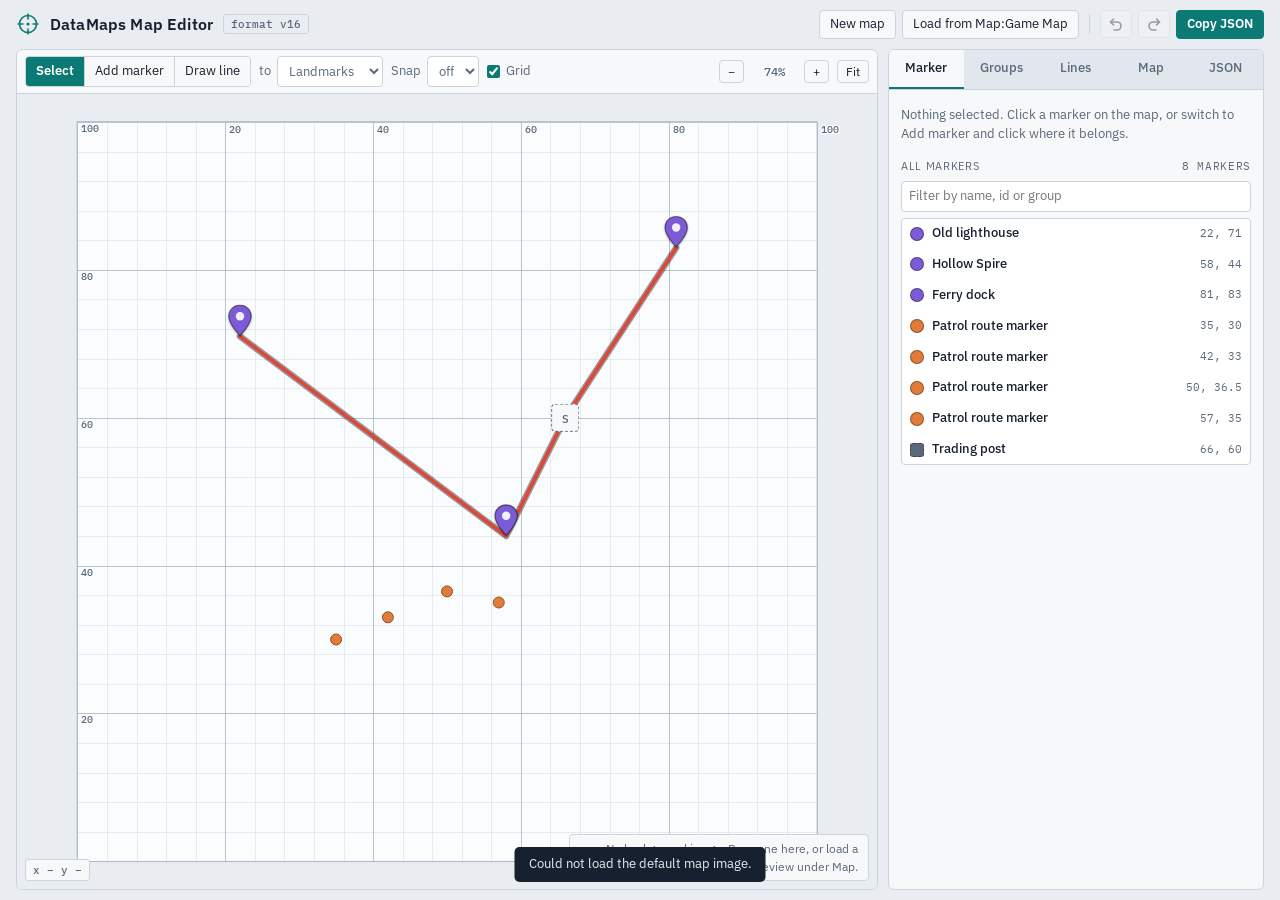
==== commit 9b94729d: "Load latest Game Map data Co-authored-by: Copilot App <223556219+Copilot@users.noreply.github.com>" ====
--- a/index.html
+++ b/index.html
@@ -180,7 +180,7 @@
     </div>
     <div class="actions">
       <button class="btn" id="b-new" type="button">New map</button>
-      <button class="btn" id="b-ex" type="button">Load example</button>
+      <button class="btn" id="b-ex" type="button">Load from Map:Game Map</button>
       <span class="sep"></span>
       <button class="btn icon" id="b-undo" type="button" aria-label="Undo" title="Undo (Ctrl+Z)"><svg width="16" height="16" viewBox="0 0 16 16" fill="none" stroke="currentColor" stroke-width="1.6" stroke-linecap="round" stroke-linejoin="round"><path d="M5.5 3 2.5 6l3 3"/><path d="M2.5 6h6.5a4 4 0 0 1 0 8H6"/></svg></button>
       <button class="btn icon" id="b-redo" type="button" aria-label="Redo" title="Redo (Ctrl+Shift+Z)"><svg width="16" height="16" viewBox="0 0 16 16" fill="none" stroke="currentColor" stroke-width="1.6" stroke-linecap="round" stroke-linejoin="round"><path d="m10.5 3 3 3-3 3"/><path d="M13.5 6H7a4 4 0 0 0 0 8h3"/></svg></button>
@@ -312,6 +312,8 @@
 const rnd = n => Math.round(n * 1000) / 1000;
 const ID_RE = /^[A-Za-z0-9_-]+$/;
 const SCHEMA = 'https://dovedale.wiki/extensions/DataMaps/schemas/v17.json';
+const DEFAULT_IMAGE_URL = 'https://dovedale.wiki/wiki/File:GameMap.png';
+const GAME_MAP_API = 'https://dovedale.wiki/api.php';
 const PALETTE = ['#7c5cd6','#e07b39','#2a9d8f','#d94f70','#3d7be0','#8a9a1b','#c58a00','#5b6b7c'];
 const KNOWN_TOP = ['$schema','crs','background','backgrounds','settings','groups','markers'];
 
@@ -319,7 +321,7 @@
 const defaultCrs = () => ({ order: 'latlon', topLeft: [100, 0], bottomRight: [0, 100] });
 const blankDoc = () => ({
   $schema: SCHEMA, crs: defaultCrs(), useDefaultCrs: true,
-  background: { image: '' }, settings: { backdropColor: '', showCoordinates: true },
+  background: { image: DEFAULT_IMAGE_URL }, settings: { backdropColor: '', showCoordinates: true },
   groups: {}, markers: {}, lines: [], otherOverlays: [], extra: {}
 });
 function exampleDoc() {
@@ -524,6 +526,7 @@
   }
   if (typeof obj.background === 'string') d.background = { image: obj.background };
   else if (obj.background && typeof obj.background === 'object') d.background = obj.background;
+  if (!d.background.image || d.background.image === 'GameMap.png') d.background.image = DEFAULT_IMAGE_URL;
   if (Array.isArray(d.background.overlays)) {
     const xy = d.crs.order === 'xy';
     d.background.overlays.forEach(o => {
@@ -896,6 +899,15 @@
   ui.active = Object.keys(doc.groups)[0] || null;
   renderAll(); fit(); pushHist();
 }
+function loadImageUrl(url, cb) {
+  const img = new Image();
+  img.onload = () => {
+    ui.imgs[url] = { url: img.src, w: img.naturalWidth, h: img.naturalHeight };
+    cb(url, ui.imgs[url]);
+  };
+  img.onerror = () => toast('Could not load the default map image.');
+  img.src = url === DEFAULT_IMAGE_URL ? 'https://dovedale.wiki/wiki/Special:FilePath/GameMap.png' : url;
+}
 function loadImageFile(file, cb) {
   if (!file || !/^image\//.test(file.type)) { toast('That file is not an image.'); return; }
   const url = URL.createObjectURL(file), img = new Image();
@@ -1234,6 +1246,36 @@
     pushHist(); replaceDoc(d); $('#in-err').textContent = ''; $('#in').value = ''; toast('Map loaded'); setTab('marker');
   } catch (err) { $('#in-err').textContent = 'Could not load: ' + err.message; }
 });
+async function loadLatestGameMap() {
+  const params = new URLSearchParams({
+    action: 'query',
+    prop: 'revisions',
+    titles: 'Map:Game_Map',
+    rvprop: 'content',
+    rvslots: 'main',
+    format: 'json',
+    formatversion: '2',
+    origin: '*'
+  });
+  try {
+    const response = await fetch(GAME_MAP_API + '?' + params);
+    if (!response.ok) throw new Error('Wiki request failed (' + response.status + ').');
+    const data = await response.json();
+    const page = data.query && data.query.pages && data.query.pages[0];
+    const revision = page && page.revisions && page.revisions[0];
+    const content = revision && revision.slots && revision.slots.main && revision.slots.main.content;
+    if (typeof content !== 'string' || !content.trim()) throw new Error('The latest Game Map page has no JSON content.');
+    let latest;
+    try { latest = importDoc(JSON.parse(content)); }
+    catch (err) { throw new Error('The latest Game Map page is not valid JSON: ' + err.message); }
+    if (!window.confirm('The latest version of Map:Game Map is ready. Do you want to edit it?')) return;
+    pushHist();
+    replaceDoc(latest);
+    toast('Latest Game Map loaded');
+  } catch (err) {
+    toast(err.message || 'Could not load the latest Game Map.');
+  }
+}
 function twoStep(btn, label, fn) {
   let t = null; const orig = btn.textContent;
   btn.addEventListener('click', () => {
@@ -1242,7 +1284,7 @@
   });
 }
 twoStep($('#b-new'), 'Discard and start over?', () => { pushHist(); replaceDoc(blankDoc()); setTab('groups'); toast('Blank map. Add a group to begin.'); });
-twoStep($('#b-ex'), 'Replace with example?', () => { pushHist(); replaceDoc(exampleDoc()); toast('Example loaded'); });
+$('#b-ex').addEventListener('click', loadLatestGameMap);
 $('#b-undo').addEventListener('click', undo);
 $('#b-redo').addEventListener('click', redo);
 $('#t-select').addEventListener('click', () => setTool('select'));
@@ -1322,8 +1364,10 @@
   const saved = localStorage.getItem(DRAFT);
   if (saved) { const d = JSON.parse(saved); if (d && d.groups && d.crs) { doc = d; doc.lines = doc.lines || []; doc.otherOverlays = doc.otherOverlays || []; if (/yourWikiDomain/.test(doc.$schema || '')) doc.$schema = SCHEMA; } }
 } catch (e) {}
+if (!doc.background.image || doc.background.image === 'GameMap.png') doc.background.image = DEFAULT_IMAGE_URL;
 ui.active = Object.keys(doc.groups)[0] || null;
 renderAll(); pushHist();
+loadImageUrl(DEFAULT_IMAGE_URL, () => { render(); fit(); });
 window.__dm = { get doc() { return doc; }, buildOutput, importDoc, replaceDoc };
 })();
 </script>
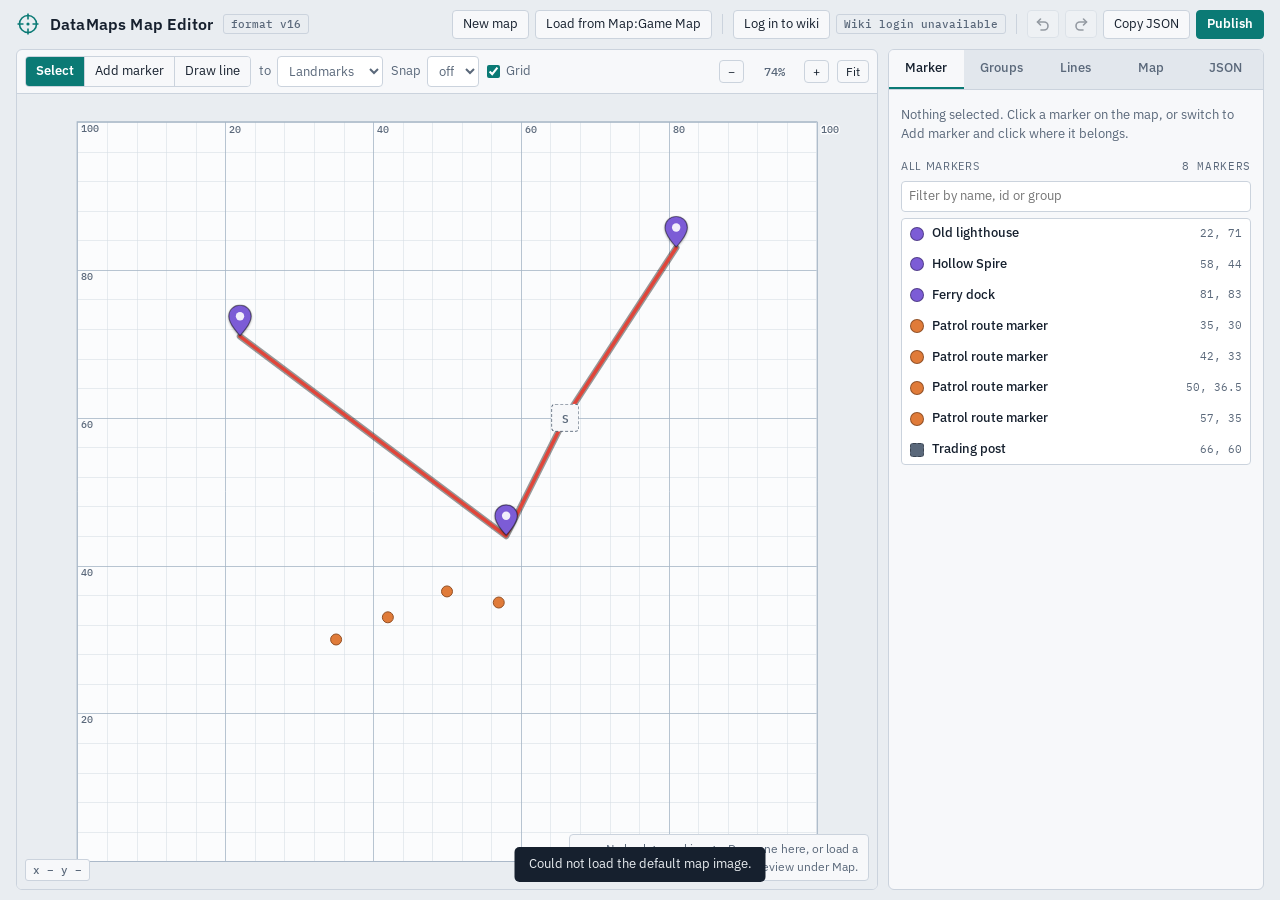
==== commit c5ebdd54: "Add MediaWiki map publishing Co-authored-by: Copilot <223556219+Copilot@users.noreply.github.com>" ====
--- a/index.html
+++ b/index.html
@@ -182,9 +182,13 @@
       <button class="btn" id="b-new" type="button">New map</button>
       <button class="btn" id="b-ex" type="button">Load from Map:Game Map</button>
       <span class="sep"></span>
+      <button class="btn" id="b-login" type="button">Log in to wiki</button>
+      <span class="chip" id="wiki-user" aria-live="polite">Checking wiki login…</span>
+      <span class="sep"></span>
       <button class="btn icon" id="b-undo" type="button" aria-label="Undo" title="Undo (Ctrl+Z)"><svg width="16" height="16" viewBox="0 0 16 16" fill="none" stroke="currentColor" stroke-width="1.6" stroke-linecap="round" stroke-linejoin="round"><path d="M5.5 3 2.5 6l3 3"/><path d="M2.5 6h6.5a4 4 0 0 1 0 8H6"/></svg></button>
       <button class="btn icon" id="b-redo" type="button" aria-label="Redo" title="Redo (Ctrl+Shift+Z)"><svg width="16" height="16" viewBox="0 0 16 16" fill="none" stroke="currentColor" stroke-width="1.6" stroke-linecap="round" stroke-linejoin="round"><path d="m10.5 3 3 3-3 3"/><path d="M13.5 6H7a4 4 0 0 0 0 8h3"/></svg></button>
-      <button class="btn primary" id="b-copy" type="button">Copy JSON</button>
+      <button class="btn" id="b-copy" type="button">Copy JSON</button>
+      <button class="btn primary" id="b-publish" type="button">Publish</button>
     </div>
   </header>
 
@@ -291,7 +295,7 @@
         <div class="warns" id="warns"></div>
         <div class="sechead"><span>Map source</span><button class="btn small" id="out-copy" type="button">Copy</button></div>
         <textarea id="out" readonly spellcheck="false" aria-label="Generated JSON"></textarea>
-        <p class="note" style="margin-top:8px">Paste this into the <code class="k">Map:</code> page's source editor.</p>
+        <p class="note" style="margin-top:8px">Publish writes this JSON to <code class="k">Map:Game Map</code>. You must be logged in to the wiki.</p>
         <div class="sechead"><span>Load existing JSON</span></div>
         <textarea id="in" spellcheck="false" placeholder="Paste a DataMaps JSON document here to edit it" aria-label="JSON to load"></textarea>
         <div class="btnrow" style="margin-top:6px"><button class="btn" id="b-load" type="button">Load JSON</button></div>
@@ -510,6 +514,37 @@
   return out;
 }
 const currentJSON = () => JSON.stringify(buildOutput(), null, '\t');
+
+function wikiLoginURL() {
+  const returnTo = new URL(location.href);
+  returnTo.hash = '';
+  return 'https://dovedale.wiki/wiki/Special:UserLogin?returnto=' + encodeURIComponent(returnTo.href);
+}
+async function updateWikiUser() {
+  const badge = $('#wiki-user');
+  try {
+    const params = new URLSearchParams({
+      action: 'query',
+      meta: 'userinfo',
+      uiprop: 'name',
+      format: 'json',
+      formatversion: '2',
+      origin: location.origin
+    });
+    const response = await fetch(GAME_MAP_API + '?' + params, { credentials: 'include' });
+    if (!response.ok) throw new Error('Wiki request failed (' + response.status + ').');
+    const data = await response.json();
+    const user = data.query && data.query.userinfo;
+    if (user && user.name && !user.anon) {
+      badge.textContent = 'Logged in: ' + user.name;
+      $('#b-login').textContent = 'Wiki account';
+    } else {
+      badge.textContent = 'Not logged in';
+    }
+  } catch (_) {
+    badge.textContent = 'Wiki login unavailable';
+  }
+}
 
 /* ---------- import ---------- */
 function importDoc(obj) {
@@ -1238,8 +1273,64 @@
   try { await navigator.clipboard.writeText(text); toast('JSON copied'); }
   catch (_) { setTab('json'); const o = $('#out'); o.focus(); o.select(); toast('Press Ctrl+C to copy the selected JSON'); }
 }
+async function publish() {
+  const errors = validate().filter(([level]) => level === 'e');
+  if (errors.length) { setTab('json'); toast('Fix the errors before publishing.'); return; }
+  if (!window.confirm('Publish this map to Map:Game Map?')) return;
+  const btn = $('#b-publish');
+  const original = btn.textContent;
+  btn.disabled = true;
+  btn.textContent = 'Publishing…';
+  try {
+    const origin = location.origin;
+    const tokenParams = new URLSearchParams({
+      action: 'query',
+      meta: 'tokens',
+      type: 'csrf',
+      format: 'json',
+      formatversion: '2',
+      origin
+    });
+    const tokenResponse = await fetch(GAME_MAP_API + '?' + tokenParams, { credentials: 'include' });
+    if (!tokenResponse.ok) throw new Error('Wiki request failed (' + tokenResponse.status + ').');
+    const tokenData = await tokenResponse.json();
+    const token = tokenData.query && tokenData.query.tokens && tokenData.query.tokens.csrftoken;
+    if (!token || token === '+\\') throw new Error('Could not get an edit token. Log in to the wiki and try again.');
+
+    const body = new URLSearchParams({
+      action: 'edit',
+      title: 'Map:Game Map',
+      text: currentJSON(),
+      summary: 'Update map using DataMaps Map Editor',
+      token,
+      format: 'json',
+      formatversion: '2',
+      origin
+    });
+    const editResponse = await fetch(GAME_MAP_API, {
+      method: 'POST',
+      credentials: 'include',
+      headers: { 'Content-Type': 'application/x-www-form-urlencoded' },
+      body
+    });
+    if (!editResponse.ok) throw new Error('Wiki request failed (' + editResponse.status + ').');
+    const editData = await editResponse.json();
+    if (editData.error) throw new Error(editData.error.info || editData.error.code || 'The wiki rejected the edit.');
+    if (!editData.edit || editData.edit.result !== 'Success') throw new Error('The wiki did not confirm the edit.');
+    toast('Published to Map:Game Map');
+  } catch (err) {
+    toast(err.message || 'Could not publish the map.');
+  } finally {
+    btn.disabled = false;
+    btn.textContent = original;
+  }
+}
 $('#b-copy').addEventListener('click', copyJSON);
 $('#out-copy').addEventListener('click', copyJSON);
+$('#b-publish').addEventListener('click', publish);
+$('#b-login').addEventListener('click', () => {
+  window.open(wikiLoginURL(), '_blank', 'noopener');
+});
 $('#b-load').addEventListener('click', () => {
   try {
     const d = importDoc(JSON.parse($('#in').value));
@@ -1368,6 +1459,7 @@
 ui.active = Object.keys(doc.groups)[0] || null;
 renderAll(); pushHist();
 loadImageUrl(DEFAULT_IMAGE_URL, () => { render(); fit(); });
+updateWikiUser();
 window.__dm = { get doc() { return doc; }, buildOutput, importDoc, replaceDoc };
 })();
 </script>
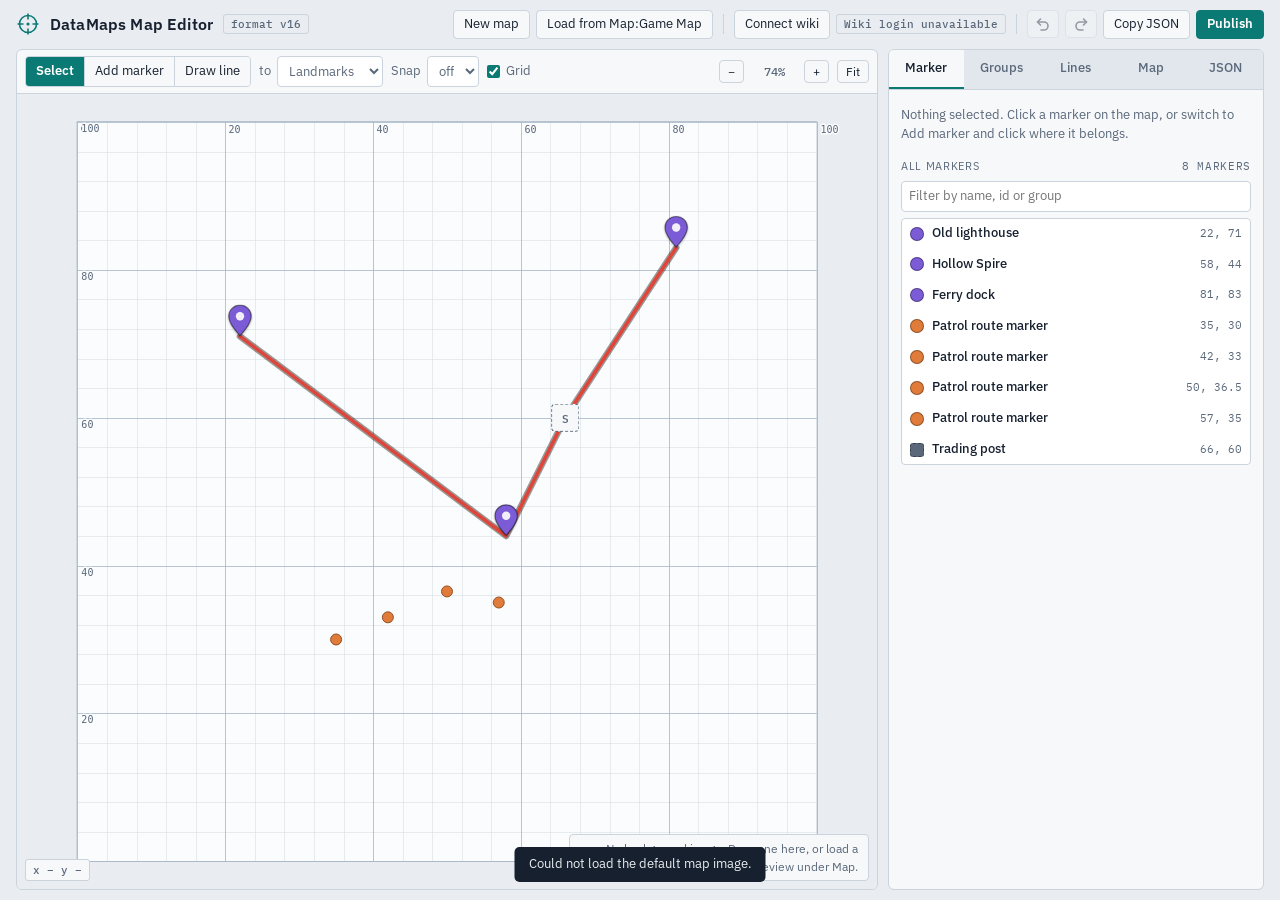
==== commit 6f40b437: "Rename wiki login control Co-authored-by: Copilot <223556219+Copilot@users.noreply.github.com>" ====
--- a/index.html
+++ b/index.html
@@ -182,7 +182,7 @@
       <button class="btn" id="b-new" type="button">New map</button>
       <button class="btn" id="b-ex" type="button">Load from Map:Game Map</button>
       <span class="sep"></span>
-      <button class="btn" id="b-login" type="button">Log in to wiki</button>
+      <button class="btn" id="b-login" type="button">Connect wiki</button>
       <span class="chip" id="wiki-user" aria-live="polite">Checking wiki login…</span>
       <span class="sep"></span>
       <button class="btn icon" id="b-undo" type="button" aria-label="Undo" title="Undo (Ctrl+Z)"><svg width="16" height="16" viewBox="0 0 16 16" fill="none" stroke="currentColor" stroke-width="1.6" stroke-linecap="round" stroke-linejoin="round"><path d="M5.5 3 2.5 6l3 3"/><path d="M2.5 6h6.5a4 4 0 0 1 0 8H6"/></svg></button>
@@ -516,9 +516,7 @@
 const currentJSON = () => JSON.stringify(buildOutput(), null, '\t');
 
 function wikiLoginURL() {
-  const returnTo = new URL(location.href);
-  returnTo.hash = '';
-  return 'https://dovedale.wiki/wiki/Special:UserLogin?returnto=' + encodeURIComponent(returnTo.href);
+  return 'https://dovedale.wiki/wiki/Special:UserLogin?returnto=Main_Page';
 }
 async function updateWikiUser() {
   const badge = $('#wiki-user');
@@ -537,9 +535,9 @@
     const user = data.query && data.query.userinfo;
     if (user && user.name && !user.anon) {
       badge.textContent = 'Logged in: ' + user.name;
-      $('#b-login').textContent = 'Wiki account';
+      $('#b-login').textContent = 'Wiki connected';
     } else {
-      badge.textContent = 'Not logged in';
+      badge.textContent = 'Wiki not connected';
     }
   } catch (_) {
     badge.textContent = 'Wiki login unavailable';
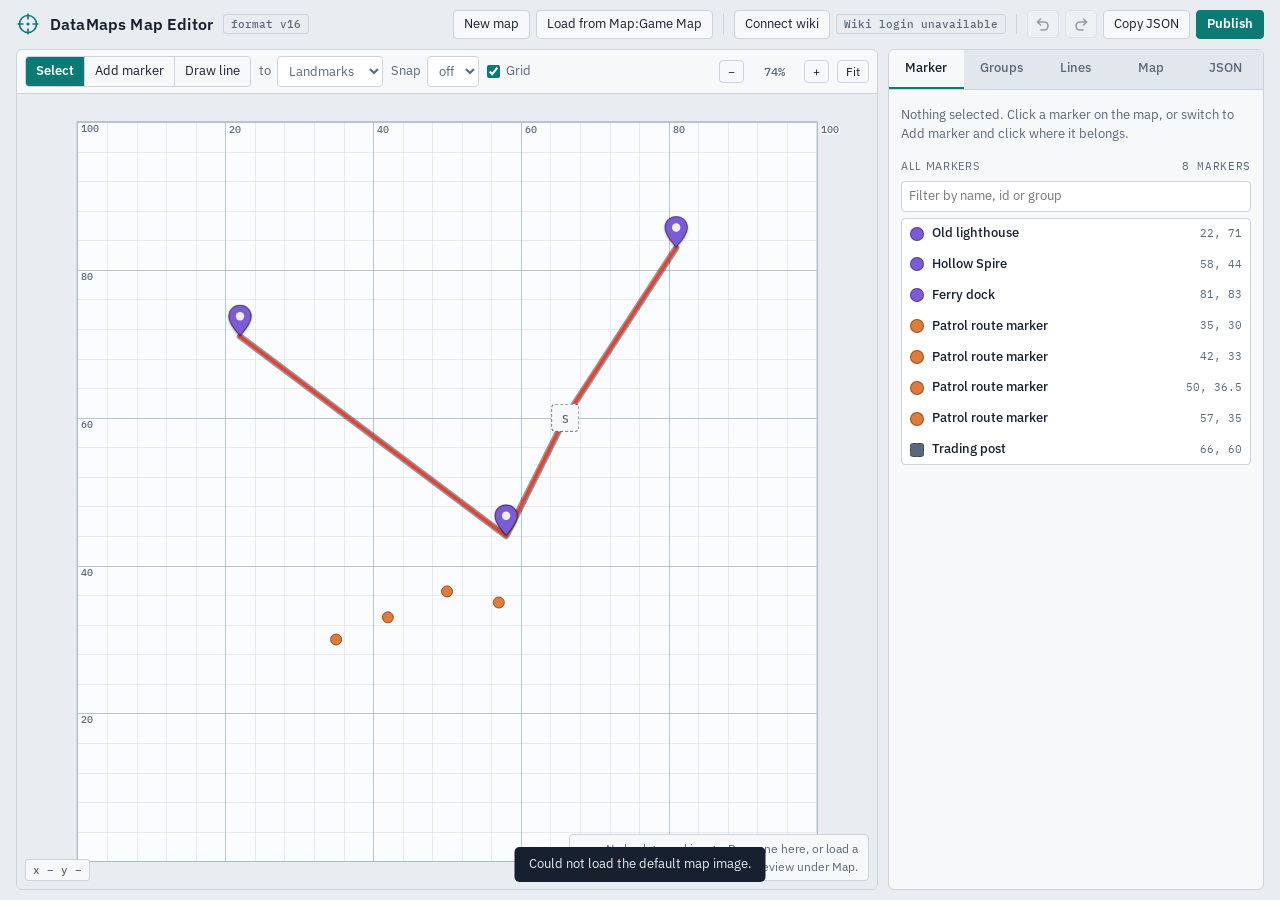
==== commit 2345e947: "Add default zoom settings to map JSON Co-authored-by: Copilot App <223556219+Copilot@users.noreply.g" ====
--- a/index.html
+++ b/index.html
@@ -316,16 +316,30 @@
 const rnd = n => Math.round(n * 1000) / 1000;
 const ID_RE = /^[A-Za-z0-9_-]+$/;
 const SCHEMA = 'https://dovedale.wiki/extensions/DataMaps/schemas/v17.json';
-const DEFAULT_IMAGE_URL = 'https://dovedale.wiki/wiki/File:GameMap.png';
+const DEFAULT_IMAGE_NAME = 'File:GameMap.png';
 const GAME_MAP_API = 'https://dovedale.wiki/api.php';
 const PALETTE = ['#7c5cd6','#e07b39','#2a9d8f','#d94f70','#3d7be0','#8a9a1b','#c58a00','#5b6b7c'];
 const KNOWN_TOP = ['$schema','crs','background','backgrounds','settings','groups','markers'];
+const DEFAULT_ZOOM = { min: 0.05, max: 10 };
+function normalizeWikiImageName(value) {
+  if (typeof value !== 'string') return value;
+  const image = value.trim();
+  if (image === 'GameMap.png') return DEFAULT_IMAGE_NAME;
+  try {
+    const url = new URL(image);
+    if (url.hostname !== 'dovedale.wiki') return value;
+    const path = decodeURIComponent(url.pathname);
+    if (path.startsWith('/wiki/File:')) return path.slice('/wiki/'.length);
+    if (path.startsWith('/wiki/Special:FilePath/')) return 'File:' + path.slice('/wiki/Special:FilePath/'.length);
+  } catch (_) {}
+  return value;
+}
 
 /* ---------- document model ---------- */
 const defaultCrs = () => ({ order: 'latlon', topLeft: [100, 0], bottomRight: [0, 100] });
 const blankDoc = () => ({
   $schema: SCHEMA, crs: defaultCrs(), useDefaultCrs: true,
-  background: { image: DEFAULT_IMAGE_URL }, settings: { backdropColor: '', showCoordinates: true },
+  background: { image: DEFAULT_IMAGE_NAME }, settings: { backdropColor: '', showCoordinates: true, zoom: { ...DEFAULT_ZOOM } },
   groups: {}, markers: {}, lines: [], otherOverlays: [], extra: {}
 });
 function exampleDoc() {
@@ -488,7 +502,7 @@
   const bg = doc.background || {};
   const bgKeys = Object.keys(bg).filter(k => bg[k] !== '' && bg[k] !== undefined && !(k === 'pixelated' && bg[k] === false));
   if (!doc.extra.backgrounds) {
-    const o = Object.fromEntries(bgKeys.map(k => [k, bg[k]]));
+    const o = Object.fromEntries(bgKeys.map(k => [k, k === 'image' ? normalizeWikiImageName(bg[k]) : bg[k]]));
     const ov = [...exportLines(), ...(doc.otherOverlays || [])];
     if (ov.length && (o.image || o.tiles)) o.overlays = ov;
     const ks = Object.keys(o);
@@ -496,9 +510,11 @@
     else if (ks.length) out.background = orderKeys(o, ['image', 'at', 'pixelated', 'associatedLayer', 'overlays']);
   }
   const s = {};
-  if (doc.settings.backdropColor) s.backdropColor = doc.settings.backdropColor;
-  if (doc.settings.showCoordinates === false) s.showCoordinates = false;
-  for (const [k, v] of Object.entries(doc.settings)) if (!['backdropColor', 'showCoordinates'].includes(k)) s[k] = v;
+  const settings = doc.settings || {};
+  if (settings.backdropColor) s.backdropColor = settings.backdropColor;
+  if (settings.showCoordinates === false) s.showCoordinates = false;
+  for (const [k, v] of Object.entries(settings)) if (!['backdropColor', 'showCoordinates', 'zoom'].includes(k)) s[k] = v;
+  s.zoom = { ...DEFAULT_ZOOM, ...(settings.zoom && typeof settings.zoom === 'object' && !Array.isArray(settings.zoom) ? settings.zoom : {}) };
   if (Object.keys(s).length) out.settings = s;
   const groups = {};
   for (const [id, g] of Object.entries(doc.groups)) groups[id] = exportGroup(g);
@@ -510,7 +526,13 @@
     if (arr.length) markers[id] = arr;
   }
   if (Object.keys(markers).length) out.markers = markers;
-  for (const [k, v] of Object.entries(doc.extra)) out[k] = v;
+  for (const [k, v] of Object.entries(doc.extra)) {
+    out[k] = k === 'backgrounds' && Array.isArray(v)
+      ? v.map(bg => bg && typeof bg === 'object'
+        ? { ...bg, ...(bg.image ? { image: normalizeWikiImageName(bg.image) } : {}) }
+        : bg)
+      : v;
+  }
   return out;
 }
 const currentJSON = () => JSON.stringify(buildOutput(), null, '\t');
@@ -557,9 +579,10 @@
       topLeft: num(obj.crs.topLeft, [0, 0]), bottomRight: num(obj.crs.bottomRight, [100, 100]) };
     d.useDefaultCrs = false;
   }
-  if (typeof obj.background === 'string') d.background = { image: obj.background };
+  if (typeof obj.background === 'string') d.background = { image: normalizeWikiImageName(obj.background) };
   else if (obj.background && typeof obj.background === 'object') d.background = obj.background;
-  if (!d.background.image || d.background.image === 'GameMap.png') d.background.image = DEFAULT_IMAGE_URL;
+  d.background.image = normalizeWikiImageName(d.background.image);
+  if (!d.background.image) d.background.image = DEFAULT_IMAGE_NAME;
   if (Array.isArray(d.background.overlays)) {
     const xy = d.crs.order === 'xy';
     d.background.overlays.forEach(o => {
@@ -573,8 +596,15 @@
     });
   }
   delete d.background.overlays;
-  if (Array.isArray(obj.backgrounds)) d.extra.backgrounds = obj.backgrounds;
-  if (obj.settings && typeof obj.settings === 'object') d.settings = { backdropColor: '', showCoordinates: true, ...obj.settings };
+  if (Array.isArray(obj.backgrounds)) {
+    d.extra.backgrounds = obj.backgrounds.map(bg => bg && typeof bg === 'object'
+      ? { ...bg, ...(bg.image ? { image: normalizeWikiImageName(bg.image) } : {}) }
+      : bg);
+  }
+  if (obj.settings && typeof obj.settings === 'object') {
+    d.settings = { backdropColor: '', showCoordinates: true, ...obj.settings };
+    d.settings.zoom = { ...DEFAULT_ZOOM, ...(obj.settings.zoom && typeof obj.settings.zoom === 'object' && !Array.isArray(obj.settings.zoom) ? obj.settings.zoom : {}) };
+  }
   if (obj.groups) {
     if (typeof obj.groups !== 'object' || Array.isArray(obj.groups)) throw new Error('"groups" must be an object keyed by group ID.');
     d.groups = obj.groups;
@@ -939,7 +969,7 @@
     cb(url, ui.imgs[url]);
   };
   img.onerror = () => toast('Could not load the default map image.');
-  img.src = url === DEFAULT_IMAGE_URL ? 'https://dovedale.wiki/wiki/Special:FilePath/GameMap.png' : url;
+  img.src = url === DEFAULT_IMAGE_NAME ? 'https://dovedale.wiki/wiki/Special:FilePath/GameMap.png' : url;
 }
 function loadImageFile(file, cb) {
   if (!file || !/^image\//.test(file.type)) { toast('That file is not an image.'); return; }
@@ -1453,10 +1483,16 @@
   const saved = localStorage.getItem(DRAFT);
   if (saved) { const d = JSON.parse(saved); if (d && d.groups && d.crs) { doc = d; doc.lines = doc.lines || []; doc.otherOverlays = doc.otherOverlays || []; if (/yourWikiDomain/.test(doc.$schema || '')) doc.$schema = SCHEMA; } }
 } catch (e) {}
-if (!doc.background.image || doc.background.image === 'GameMap.png') doc.background.image = DEFAULT_IMAGE_URL;
+doc.background.image = normalizeWikiImageName(doc.background.image);
+if (!doc.background.image) doc.background.image = DEFAULT_IMAGE_NAME;
+if (Array.isArray(doc.extra.backgrounds)) {
+  doc.extra.backgrounds = doc.extra.backgrounds.map(bg => bg && typeof bg === 'object'
+    ? { ...bg, ...(bg.image ? { image: normalizeWikiImageName(bg.image) } : {}) }
+    : bg);
+}
 ui.active = Object.keys(doc.groups)[0] || null;
 renderAll(); pushHist();
-loadImageUrl(DEFAULT_IMAGE_URL, () => { render(); fit(); });
+loadImageUrl(DEFAULT_IMAGE_NAME, () => { render(); fit(); });
 updateWikiUser();
 window.__dm = { get doc() { return doc; }, buildOutput, importDoc, replaceDoc };
 })();
